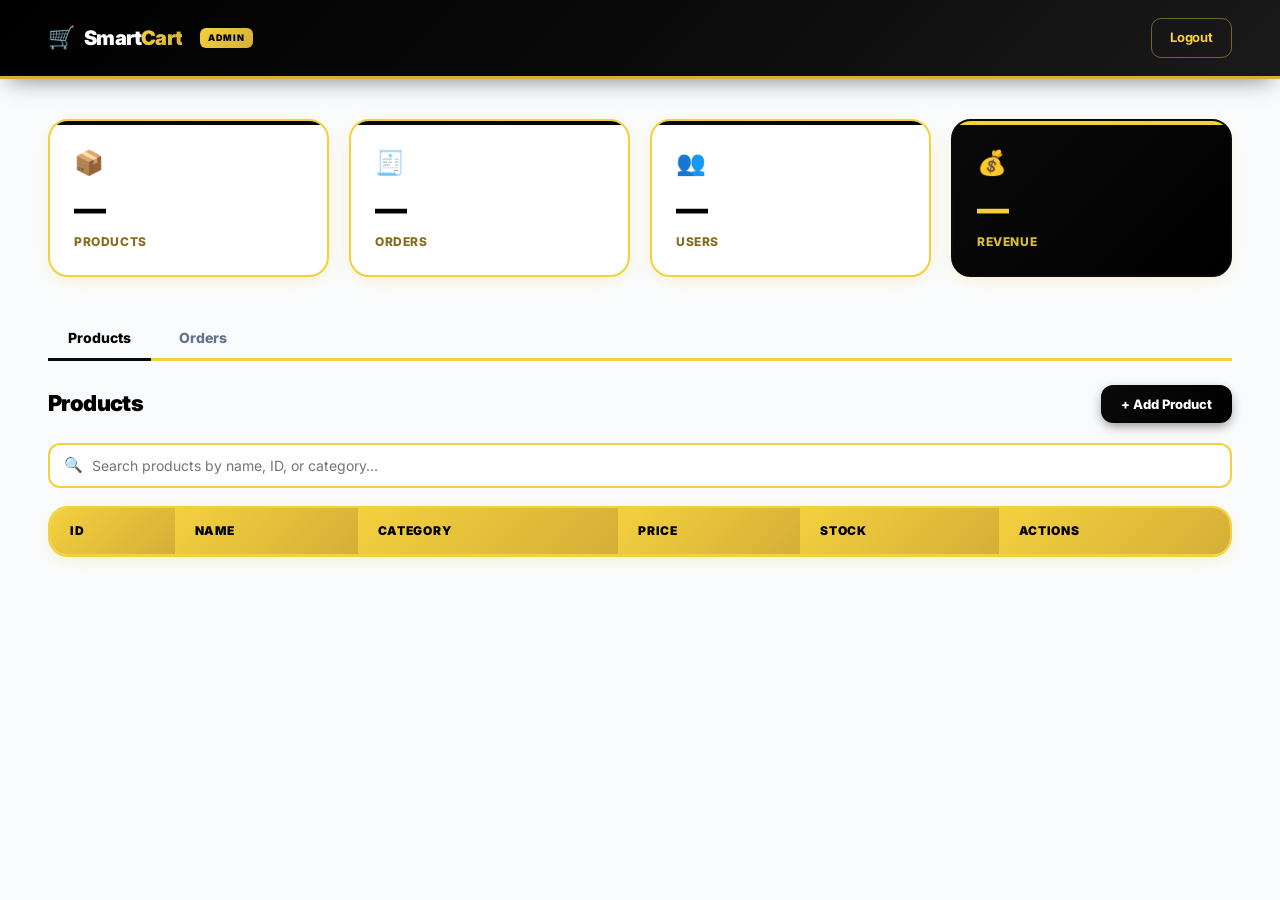
==== SmartCart/src/main/resources/static/admin.html @ a4dd8937 "Ready for Render deployment" ====
<!DOCTYPE html>
<html lang="en">
<head>
    <meta charset="UTF-8">
    <title>Admin Dashboard — SmartCart</title>
    <meta name="viewport" content="width=device-width, initial-scale=1">
    <link rel="stylesheet" href="css/style.css">
    <link href="https://fonts.googleapis.com/css2?family=Inter:wght@400;500;600;700;800;900&display=swap" rel="stylesheet">
</head>
<body data-page="admin">
<!-- ⭐ Block browser back button from leaving admin -->
<script>
    (function() {
      window.history.pushState(null, null, window.location.href);
      window.addEventListener('popstate', function () {
        window.history.pushState(null, null, window.location.href);
      });
    })();
</script>

<header class="admin-header">
    <div class="logo">
        <a href="admin.html">
            <span class="logo-icon">🛒</span>
            <span class="logo-text">Smart<span>Cart</span></span>
            <span class="admin-badge">ADMIN</span>
        </a>
    </div>
    <div class="nav">
        <span id="adminInfo"></span>
        <a href="#" class="btn-nav ghost" onclick="adminLogout()">Logout</a>
    </div>
</header>

<main class="admin-page">

    <div class="stats-grid" id="statsGrid">
        <div class="stat-card"><div class="stat-icon">📦</div><div class="stat-value" id="statProducts">—</div><div class="stat-label">Products</div></div>
        <div class="stat-card"><div class="stat-icon">🧾</div><div class="stat-value" id="statOrders">—</div><div class="stat-label">Orders</div></div>
        <div class="stat-card"><div class="stat-icon">👥</div><div class="stat-value" id="statUsers">—</div><div class="stat-label">Users</div></div>
        <div class="stat-card accent"><div class="stat-icon">💰</div><div class="stat-value" id="statRevenue">—</div><div class="stat-label">Revenue</div></div>
    </div>

    <div class="admin-tabs">
        <button class="tab-btn active" data-tab="products" onclick="switchTab('products')">Products</button>
        <button class="tab-btn" data-tab="orders" onclick="switchTab('orders')">Orders</button>
    </div>

    <section id="tab-products" class="admin-tab-content">
        <div class="tab-header">
            <h2>Products</h2>
            <button class="btn-primary" onclick="openProductModal()">+ Add Product</button>
        </div>

        <div class="admin-search-wrap">
            <span class="admin-search-icon">🔍</span>
            <input id="adminProductSearch" type="text"
                   placeholder="Search products by name, ID, or category…"
                   oninput="filterAdminProducts()">
        </div>

        <div class="admin-table-wrap">
            <table class="admin-table">
                <thead>
                <tr>
                    <th>ID</th>
                    <th>Name</th>
                    <th>Category</th>
                    <th>Price</th>
                    <th>Stock</th>
                    <th>Actions</th>
                </tr>
                </thead>
                <tbody id="adminProductBody"></tbody>
            </table>
            <div id="adminNoProducts" class="admin-no-results" style="display:none;">
                <div style="font-size:36px;margin-bottom:8px;">🔍</div>
                <div>No products match your search</div>
            </div>
        </div>
    </section>

    <section id="tab-orders" class="admin-tab-content" style="display:none;">
        <div class="tab-header">
            <h2>Orders</h2>
            <span class="sub" id="orderCount"></span>
        </div>

        <div class="admin-search-wrap">
            <span class="admin-search-icon">🔍</span>
            <input id="adminOrderSearch" type="text"
                   placeholder="Search orders by customer name, email, or order #…"
                   oninput="filterAdminOrders()">
        </div>

        <div id="adminOrdersList"></div>
        <div id="adminNoOrders" class="admin-no-results" style="display:none;">
            <div style="font-size:36px;margin-bottom:8px;">🔍</div>
            <div>No orders match your search</div>
        </div>
    </section>
</main>

<div id="productModal" class="modal-overlay">
    <div class="modal-box admin-modal">
        <h3 class="modal-title" id="productModalTitle">Add Product</h3>
        <form onsubmit="return saveProduct(event)" style="text-align:left;">
            <label>Product ID</label>
            <input id="pm-id" required placeholder="P116">

            <label>Name</label>
            <input id="pm-name" required placeholder="Bluetooth Speaker">

            <label>Category</label>
            <select id="pm-category" required>
                <option value="Electronics">Electronics</option>
                <option value="Accessories">Accessories</option>
                <option value="Furniture">Furniture</option>
                <option value="Home">Home</option>
                <option value="Stationery">Stationery</option>
            </select>

            <label>Price (₹)</label>
            <input id="pm-price" type="number" step="0.01" min="0" required placeholder="1499.00">

            <label>Stock</label>
            <input id="pm-stock" type="number" min="0" required placeholder="50">

            <input type="hidden" id="pm-mode" value="create">

            <div class="modal-actions" style="margin-top:24px;">
                <button type="button" class="modal-btn cancel" onclick="closeProductModal()">Cancel</button>
                <button type="submit" class="modal-btn confirm admin-confirm">Save</button>
            </div>
        </form>
    </div>
</div>

<div id="toast"></div>
<script src="js/app.js"></script>
</body>
</html>
---- SmartCart/src/main/resources/static/css/style.css ----
/* ============================================================
   SmartCart - Jet Black + Pure Gold Luxury Design
   ============================================================ */

* {
  box-sizing: border-box;
  font-family: 'Inter', -apple-system, BlinkMacSystemFont, 'Segoe UI', Roboto, sans-serif;
  -webkit-font-smoothing: antialiased;
}

:root {
  --emerald: #0a0a0a;
  --emerald-dark: #000000;
  --emerald-deep: #000000;
  --emerald-soft: #f5f5f5;
  --emerald-glow: rgba(10, 10, 10, 0.5);

  --champagne: #f4d03f;
  --champagne-deep: #d4af37;
  --champagne-gold: #c9a227;
  --champagne-dark: #8a6b1c;
  --champagne-soft: #fefbe8;
  --champagne-glow: rgba(244, 208, 63, 0.5);

  --rose: #f43f5e;
  --blue: #3b82f6;
  --violet: #8b5cf6;
  --amber: #f59e0b;
  --cyan: #06b6d4;

  --ink: #0a0a0a;
  --ink-2: #1e293b;
  --slate: #475569;
  --mute: #64748b;
  --soft: #94a3b8;
  --line: #eef1f4;
  --line-2: #f1f5f9;
  --bg: #fafbfc;

  --grad-primary: linear-gradient(135deg, #0a0a0a 0%, #f4d03f 100%);
  --grad-emerald: linear-gradient(135deg, #0a0a0a 0%, #000000 100%);
  --grad-champagne: linear-gradient(135deg, #f4d03f 0%, #d4af37 100%);
  --grad-emerald-champagne: linear-gradient(135deg, #0a0a0a 0%, #c9a227 100%);
  --grad-hero: linear-gradient(135deg, #fafbfc 0%, #fefbe8 50%, #fef9e7 100%);
  --grad-luxury: linear-gradient(135deg, #000000 0%, #0a0a0a 50%, #c9a227 100%);
  --grad-admin: linear-gradient(135deg, #000000 0%, #0a0a0a 50%, #1a1a1a 100%);
}

body {
  margin: 0;
  background: var(--bg);
  color: var(--ink);
  line-height: 1.5;
  letter-spacing: -0.01em;
}

a { color: inherit; text-decoration: none; }

html { scroll-behavior: smooth; }
::selection { background: var(--emerald); color: #fff; }
::-webkit-scrollbar { width: 10px; height: 10px; }
::-webkit-scrollbar-track { background: var(--champagne-soft); }
::-webkit-scrollbar-thumb {
  background: var(--grad-emerald);
  border-radius: 5px;
}
::-webkit-scrollbar-thumb:hover { background: var(--champagne-gold); }
:focus-visible { outline: 2px solid var(--emerald); outline-offset: 2px; }
button, .btn-nav, .cart-link { user-select: none; }

/* HEADER */
header {
  display: flex;
  justify-content: space-between;
  align-items: center;
  padding: 18px 48px;
  background: linear-gradient(135deg, #000000 0%, #1a1a1a 100%);
  border-bottom: 3px solid var(--champagne-deep);
  position: sticky;
  top: 0;
  z-index: 100;
  box-shadow: 0 8px 24px -8px rgba(0, 0, 0, 0.5);
}

.logo a {
  color: #fff;
  text-decoration: none;
  font-size: 20px;
  font-weight: 900;
  letter-spacing: -0.8px;
  display: flex;
  align-items: center;
  gap: 10px;
}
.logo-icon { font-size: 22px; }
.logo-text span {
  background: var(--grad-champagne);
  -webkit-background-clip: text;
  background-clip: text;
  -webkit-text-fill-color: transparent;
}

.nav {
  display: flex;
  gap: 12px;
  align-items: center;
  font-size: 14px;
}
#userInfo {
  color: var(--champagne);
  font-weight: 700;
  font-size: 13px;
  padding: 8px 14px;
  background: rgba(244, 208, 63, 0.15);
  border: 1px solid rgba(212, 175, 55, 0.4);
  border-radius: 10px;
  margin-right: 4px;
  text-decoration: none;
  transition: all 0.2s;
}
#userInfo:hover {
  background: rgba(244, 208, 63, 0.25);
  color: #fff;
  border-color: var(--champagne);
}
#userInfo:empty { display: none; }

.cart-link {
  display: flex;
  align-items: center;
  gap: 8px;
  padding: 9px 18px;
  background: transparent;
  color: var(--champagne);
  border-radius: 10px;
  font-weight: 700;
  font-size: 13px;
  text-decoration: none;
  transition: all 0.15s;
  border: 1px solid rgba(212, 175, 55, 0.5);
}
.cart-link:hover {
  background: var(--champagne);
  color: var(--emerald-deep);
  border-color: var(--champagne);
}
.cart-link:active { transform: scale(0.97); }

.badge {
  background: var(--rose);
  color: #fff;
  border-radius: 20px;
  padding: 1px 7px;
  font-size: 11px;
  font-weight: 800;
  min-width: 20px;
  text-align: center;
  display: inline-block;
}

@keyframes badgeBump {
  0%   { transform: scale(1); }
  40%  { transform: scale(1.4); }
  100% { transform: scale(1); }
}
.badge.bump { animation: badgeBump 0.4s cubic-bezier(0.4, 0, 0.2, 1); }

.btn-nav {
  padding: 9px 18px;
  border-radius: 10px;
  background: transparent;
  color: var(--champagne);
  font-weight: 700;
  font-size: 13px;
  text-decoration: none;
  transition: all 0.15s;
  border: 1px solid rgba(212, 175, 55, 0.5);
}
.btn-nav:hover {
  background: var(--champagne);
  color: var(--emerald-deep);
  border-color: var(--champagne);
}
.btn-nav.ghost {
  background: transparent;
  border-color: rgba(244, 208, 63, 0.4);
  color: var(--champagne);
}
.btn-nav.ghost:hover {
  background: var(--champagne);
  color: var(--emerald-deep);
  border-color: var(--champagne);
}

/* HERO */
.hero {
  padding: 80px 48px 48px;
  background: var(--grad-hero);
  position: relative;
  overflow: hidden;
  border-bottom: 1px solid var(--champagne);
}
.hero-compact { padding: 60px 48px 40px; }
.hero::before {
  content: '';
  position: absolute;
  top: -120px; right: -120px;
  width: 480px; height: 480px;
  background: radial-gradient(circle, rgba(10, 10, 10, 0.2), transparent 70%);
  border-radius: 50%;
  animation: floatSlow 12s ease-in-out infinite;
}
.hero::after {
  content: '';
  position: absolute;
  bottom: -160px; left: -80px;
  width: 400px; height: 400px;
  background: radial-gradient(circle, rgba(212, 175, 55, 0.35), transparent 70%);
  border-radius: 50%;
  animation: floatSlow 14s ease-in-out infinite reverse;
}
@keyframes floatSlow {
  0%, 100% { transform: translate(0, 0); }
  50%      { transform: translate(-30px, 30px); }
}
.hero-content {
  max-width: 1440px;
  margin: 0 auto;
  position: relative;
  z-index: 1;
}
.hero-tag {
  display: inline-block;
  padding: 8px 18px;
  background: linear-gradient(135deg, var(--champagne) 0%, var(--emerald-soft) 100%);
  border: 1px solid var(--champagne-deep);
  border-radius: 20px;
  font-size: 12px;
  font-weight: 800;
  color: var(--emerald-deep);
  margin-bottom: 20px;
  box-shadow: 0 4px 16px -4px var(--champagne-glow);
  letter-spacing: 0.3px;
}
.hero h1 {
  margin: 0 0 16px;
  font-size: 56px;
  font-weight: 900;
  letter-spacing: -2px;
  line-height: 1.05;
  color: var(--emerald-deep);
}
.hero-compact h1 { font-size: 44px; }
.gradient-text {
  background: var(--grad-emerald-champagne);
  -webkit-background-clip: text;
  background-clip: text;
  -webkit-text-fill-color: transparent;
}
.hero p {
  margin: 0 0 32px;
  font-size: 17px;
  color: var(--slate);
  max-width: 520px;
  line-height: 1.6;
}
.hero-stats { display: flex; gap: 40px; }
.stat { display: flex; flex-direction: column; }
.stat b {
  font-size: 28px;
  font-weight: 900;
  letter-spacing: -1px;
  background: var(--grad-emerald);
  -webkit-background-clip: text;
  background-clip: text;
  -webkit-text-fill-color: transparent;
}
.stat span {
  font-size: 12px;
  color: var(--champagne-dark);
  font-weight: 700;
  text-transform: uppercase;
  letter-spacing: 0.5px;
}

/* SEARCH */
.search-bar { max-width: 720px; margin: 0 auto 24px; }
.search-input-wrap { position: relative; display: flex; align-items: center; }
.search-icon {
  position: absolute; left: 18px; font-size: 16px;
  color: var(--champagne-deep); pointer-events: none;
  transition: color 0.15s;
}
.search-input-wrap input {
  width: 100%;
  padding: 16px 20px 16px 48px;
  border: 2px solid var(--champagne);
  border-radius: 16px;
  font-size: 15px;
  font-family: inherit;
  background: #fff;
  color: var(--ink);
  transition: all 0.2s;
  box-shadow: 0 4px 20px -8px var(--champagne-glow);
}
.search-input-wrap input:focus {
  outline: none;
  border-color: var(--emerald);
  box-shadow: 0 0 0 4px rgba(10, 10, 10, 0.15), 0 8px 24px -8px var(--emerald-glow);
}
.search-input-wrap input:focus + .search-icon,
.search-input-wrap:focus-within .search-icon { color: var(--emerald); }
.search-input-wrap input::placeholder { color: var(--soft); }

.category-chips {
  display: flex; flex-wrap: wrap; gap: 8px;
  justify-content: center; margin-bottom: 32px;
}
.chip {
  padding: 10px 20px;
  border-radius: 20px;
  border: 2px solid var(--champagne);
  background: #fff;
  color: var(--champagne-dark);
  font-weight: 800;
  font-size: 13px;
  cursor: pointer;
  transition: all 0.2s;
}
.chip:hover {
  border-color: var(--emerald);
  background: var(--emerald-soft);
  color: var(--emerald-deep);
  transform: translateY(-2px);
}
.chip.active {
  background: var(--grad-emerald);
  color: #fff;
  border-color: var(--emerald);
  box-shadow: 0 8px 20px -6px var(--emerald-glow);
}

.no-results { text-align: center; padding: 60px 20px; color: var(--mute); }
.no-results h3 { margin: 0 0 6px; font-size: 18px; font-weight: 800; color: var(--emerald-deep); }
.no-results p { font-size: 14px; margin: 0; }

/* PRODUCTS PAGE */
.products-page { padding: 48px; max-width: 1440px; margin: 0 auto; }
.page-head {
  margin-bottom: 32px;
  display: flex;
  justify-content: space-between;
  align-items: baseline;
  padding-bottom: 20px;
  border-bottom: 3px solid var(--champagne);
}
.page-head h2 {
  margin: 0; font-size: 26px; font-weight: 900;
  letter-spacing: -1px; color: var(--emerald-deep);
}
.page-head .sub { color: var(--champagne-dark); font-size: 13px; font-weight: 700; }

.grid {
  display: grid;
  grid-template-columns: repeat(auto-fill, minmax(240px, 1fr));
  gap: 20px;
}

/* PRODUCT CARD */
.card {
  background: #fff;
  border-radius: 20px;
  overflow: hidden;
  border: 2px solid var(--champagne);
  transition: all 0.3s cubic-bezier(0.4, 0, 0.2, 1);
  display: flex;
  flex-direction: column;
  position: relative;
}
.card::before {
  content: '';
  position: absolute;
  top: 0; left: 0; right: 0;
  height: 4px;
  background: var(--grad-emerald-champagne);
  z-index: 3;
}
.card:hover {
  transform: translateY(-6px);
  box-shadow: 0 24px 48px -16px var(--emerald-glow), 0 8px 16px -8px var(--champagne-glow);
  border-color: var(--emerald);
}

.card-img-wrap {
  position: relative;
  width: 100%;
  aspect-ratio: 1 / 1;
  overflow: hidden;
  background: linear-gradient(135deg, var(--champagne-soft) 0%, var(--emerald-soft) 100%);
  display: flex;
  align-items: center;
  justify-content: center;
}
.card-img {
  width: 100%;
  height: 100%;
  object-fit: contain;
  padding: 32px;
  transition: transform 0.5s cubic-bezier(0.4, 0, 0.2, 1);
}
.card:hover .card-img { transform: scale(1.08) rotate(-1deg); }

.cat-badge {
  position: absolute;
  top: 14px; left: 14px;
  padding: 5px 10px;
  border-radius: 20px;
  font-size: 9.5px;
  font-weight: 800;
  text-transform: uppercase;
  letter-spacing: 0.7px;
  color: #fff;
  z-index: 2;
  box-shadow: 0 4px 12px -2px rgba(0, 0, 0, 0.2);
}
.cat-electronics { background: linear-gradient(135deg, #3b82f6, #2563eb); }
.cat-accessories { background: linear-gradient(135deg, #8b5cf6, #7c3aed); }
.cat-furniture { background: var(--grad-emerald); }
.cat-home { background: linear-gradient(135deg, #f59e0b, #d97706); }
.cat-stationery { background: linear-gradient(135deg, #06b6d4, #0891b2); }

.qty-row {
  display: flex;
  align-items: center;
  margin-bottom: 8px;
}
.qty-badge {
  display: inline-block;
  padding: 4px 10px;
  border-radius: 20px;
  font-size: 10.5px;
  font-weight: 800;
  text-transform: uppercase;
  letter-spacing: 0.4px;
  color: #fff;
  white-space: nowrap;
}
.qty-badge.qty-ok {
  background: var(--grad-emerald);
  box-shadow: 0 4px 12px -2px var(--emerald-glow);
}
.qty-badge.qty-low { background: linear-gradient(135deg, #f59e0b, #d97706); }
.qty-badge.qty-out { background: linear-gradient(135deg, #ef4444, #dc2626); }

.card-body {
  padding: 18px 18px 20px;
  display: flex; flex-direction: column; flex: 1;
}
.card-title {
  margin: 0 0 10px;
  font-size: 15px;
  font-weight: 700;
  color: var(--ink);
  line-height: 1.35;
  display: -webkit-box;
  -webkit-line-clamp: 2;
  -webkit-box-orient: vertical;
  overflow: hidden;
  min-height: 40px;
}
.card-price {
  font-size: 22px;
  font-weight: 900;
  letter-spacing: -0.8px;
  margin: 6px 0 14px;
  background: var(--grad-emerald);
  -webkit-background-clip: text;
  background-clip: text;
  -webkit-text-fill-color: transparent;
}
.card-btn {
  width: 100%;
  padding: 12px 16px;
  border: none;
  border-radius: 12px;
  cursor: pointer;
  font-weight: 800;
  font-size: 13.5px;
  letter-spacing: 0.1px;
  transition: all 0.2s;
  margin-top: auto;
  background: var(--grad-emerald);
  color: #fff;
}
.card-btn.solid:hover:not(:disabled) {
  transform: translateY(-2px);
  box-shadow: 0 10px 24px -8px var(--emerald-glow);
  filter: brightness(1.05);
}
.card-btn:active:not(:disabled) { transform: scale(0.98); }
.card-btn:disabled {
  background: var(--line-2);
  color: var(--soft);
  cursor: not-allowed;
}

/* CART POPUP */
.cart-popup {
  position: fixed;
  top: 76px;
  right: 48px;
  background: #fff;
  border-radius: 14px;
  padding: 16px 20px;
  min-width: 260px;
  max-width: 320px;
  box-shadow: 0 20px 40px -8px var(--emerald-glow);
  border: 2px solid var(--emerald);
  z-index: 99;
  opacity: 0;
  transform: translateY(-12px);
  pointer-events: none;
  transition: opacity 0.22s ease, transform 0.22s ease;
}
.cart-popup.show {
  opacity: 1;
  transform: translateY(0);
  pointer-events: auto;
}
.cart-popup::before {
  content: '';
  position: absolute;
  top: -8px; right: 32px;
  width: 14px; height: 14px;
  background: #fff;
  transform: rotate(45deg);
  border-left: 2px solid var(--emerald);
  border-top: 2px solid var(--emerald);
}
.cart-popup-head { display: flex; align-items: center; gap: 10px; }
.cart-popup-check {
  width: 32px; height: 32px;
  border-radius: 50%;
  background: var(--grad-emerald);
  color: #fff;
  display: flex; align-items: center; justify-content: center;
  font-size: 16px; font-weight: 900;
  flex-shrink: 0;
  animation: popCheck 0.35s cubic-bezier(0.4, 0, 0.2, 1);
  box-shadow: 0 4px 12px -2px var(--emerald-glow);
}
@keyframes popCheck {
  0%   { transform: scale(0); }
  60%  { transform: scale(1.2); }
  100% { transform: scale(1); }
}
.cart-popup-title {
  font-size: 14px; font-weight: 800; color: var(--emerald-deep); line-height: 1.3;
}
.cart-popup-product {
  font-size: 12px; color: var(--mute); font-weight: 600; margin-top: 2px;
  display: -webkit-box;
  -webkit-line-clamp: 1;
  -webkit-box-orient: vertical;
  overflow: hidden;
}

/* CART PAGE */
.cart-page {
  display: grid;
  grid-template-columns: 1fr 380px;
  gap: 28px;
  padding: 40px 48px;
  max-width: 1440px;
  margin: 0 auto;
}
.cart-main {
  background: #fff;
  border-radius: 20px;
  padding: 28px;
  border: 2px solid var(--champagne);
  box-shadow: 0 4px 20px -8px var(--champagne-glow);
}
.cart-head {
  display: flex; justify-content: space-between; align-items: center;
  margin-bottom: 24px; padding-bottom: 18px;
  border-bottom: 2px solid var(--champagne);
}
.cart-head h1 {
  margin: 0; font-size: 26px; font-weight: 900;
  letter-spacing: -1px; color: var(--emerald-deep);
}
.continue-link {
  color: var(--emerald); text-decoration: none;
  font-size: 13px; font-weight: 800;
  transition: color 0.15s;
}
.continue-link:hover { color: var(--champagne-dark); text-decoration: underline; }

.cart-list { display: flex; flex-direction: column; }
.cart-row {
  display: grid;
  grid-template-columns: 100px 1fr 90px 130px 110px 40px;
  gap: 16px;
  align-items: center;
  padding: 20px 0;
  border-bottom: 1px solid var(--champagne);
  transition: background 0.15s;
}
.cart-row:last-child { border-bottom: none; }
.cart-row:hover { background: var(--champagne-soft); }
.cart-img {
  width: 100px; height: 80px;
  object-fit: contain;
  border-radius: 12px;
  background: linear-gradient(135deg, var(--champagne-soft), var(--emerald-soft));
  padding: 8px;
  border: 1px solid var(--champagne);
}
.cart-info .cart-title { font-weight: 700; font-size: 15px; color: var(--ink); }
.cart-info .cart-cat {
  color: var(--emerald-deep); font-size: 12px; margin-top: 4px;
  display: inline-block; background: var(--emerald-soft);
  padding: 2px 8px; border-radius: 6px; font-weight: 800;
}
.cart-price { color: var(--slate); font-size: 14px; font-weight: 600; }
.cart-qty { display: flex; gap: 6px; align-items: center; justify-content: center; }
.cart-qty button {
  width: 30px; height: 30px;
  border: 2px solid var(--champagne);
  background: #fff;
  border-radius: 8px;
  cursor: pointer;
  font-size: 16px;
  font-weight: 800;
  color: var(--emerald-deep);
  display: flex; align-items: center; justify-content: center;
  transition: all 0.15s;
}
.cart-qty button:hover {
  background: var(--grad-emerald);
  color: #fff;
  border-color: var(--emerald);
  transform: scale(1.08);
  box-shadow: 0 6px 14px -4px var(--emerald-glow);
}
.cart-qty span {
  min-width: 28px; text-align: center;
  font-weight: 800; font-size: 15px; color: var(--ink);
}
.cart-line-total {
  font-weight: 900; color: var(--emerald-deep);
  text-align: right; font-size: 15px; letter-spacing: -0.3px;
}
.cart-del {
  background: none; border: none;
  color: var(--soft); font-size: 20px; cursor: pointer;
  font-weight: 700; padding: 4px; line-height: 1;
  transition: all 0.15s;
}
.cart-del:hover { color: var(--rose); transform: scale(1.2) rotate(90deg); }
.cart-footer {
  padding-top: 22px; text-align: right;
  font-size: 15px; color: var(--slate);
}
.cart-footer b {
  color: var(--emerald-deep); font-size: 22px; font-weight: 900;
  letter-spacing: -0.6px; margin-left: 6px;
}

/* EMPTY CART */
.empty-cart {
  display: flex; flex-direction: column;
  align-items: center; justify-content: center;
  padding: 80px 20px; text-align: center;
}
.empty-cart .empty-icon { font-size: 72px; margin-bottom: 20px; opacity: 0.6; }
.empty-cart h3 {
  margin: 0 0 8px; font-size: 22px; font-weight: 900;
  color: var(--emerald-deep); letter-spacing: -0.6px;
}
.empty-cart p { margin: 0 0 26px; color: var(--mute); font-size: 14px; }
.empty-cart .empty-btn {
  display: inline-block;
  padding: 13px 30px;
  background: var(--grad-emerald);
  color: #fff;
  text-decoration: none;
  border-radius: 12px;
  font-weight: 800;
  font-size: 14px;
  transition: all 0.2s;
}
.empty-cart .empty-btn:hover {
  transform: translateY(-2px);
  box-shadow: 0 12px 28px -8px var(--emerald-glow);
}

/* SIDEBAR */
.side-box {
  background: #fff;
  border-radius: 20px;
  padding: 26px;
  position: sticky;
  top: 96px;
  border: 2px solid var(--champagne);
  box-shadow: 0 4px 20px -8px var(--champagne-glow);
}
.side-box h3 {
  margin: 0 0 20px;
  font-size: 15px;
  font-weight: 800;
  color: var(--emerald-deep);
  letter-spacing: -0.3px;
  text-transform: uppercase;
  display: flex;
  align-items: center;
  gap: 8px;
}
.side-box h3::before {
  content: '';
  width: 4px; height: 18px;
  background: var(--grad-emerald);
  border-radius: 2px;
}
.side-row {
  display: flex; justify-content: space-between; align-items: center;
  margin: 10px 0; font-size: 14px; color: var(--slate);
}
.side-row span:last-child { font-weight: 700; color: var(--ink); }
.side-row.total {
  font-weight: 900; font-size: 17px; color: var(--emerald-deep);
  border-top: 2px solid var(--champagne);
  margin-top: 16px; padding-top: 16px;
  letter-spacing: -0.5px;
}
.side-row.total span:last-child {
  font-size: 22px;
  background: var(--grad-emerald);
  -webkit-background-clip: text;
  background-clip: text;
  -webkit-text-fill-color: transparent;
}

.coupon-box { display: flex; gap: 8px; margin: 20px 0; }
.coupon-box input {
  flex: 1;
  padding: 12px 14px;
  border: 2px solid var(--champagne);
  border-radius: 12px;
  font-size: 13px;
  font-weight: 700;
  font-family: inherit;
  letter-spacing: 0.5px;
  text-transform: uppercase;
  transition: all 0.15s;
  background: var(--champagne-soft);
  color: var(--ink);
}
.coupon-box input:focus {
  outline: none;
  border-color: var(--emerald);
  background: #fff;
  box-shadow: 0 0 0 4px rgba(10, 10, 10, 0.15);
}
.coupon-box input::placeholder {
  color: var(--soft); text-transform: none;
  font-weight: 500; letter-spacing: 0;
}
.coupon-box button {
  padding: 12px 18px;
  cursor: pointer;
  background: var(--grad-emerald);
  color: #fff;
  border: none;
  border-radius: 12px;
  font-weight: 800;
  font-size: 13px;
  transition: all 0.2s;
}
.coupon-box button:hover {
  transform: translateY(-1px);
  box-shadow: 0 8px 20px -6px var(--emerald-glow);
}

.checkout-btn {
  width: 100%;
  padding: 16px;
  margin-top: 4px;
  border: none;
  background: var(--grad-emerald);
  color: #fff;
  font-size: 15px;
  border-radius: 14px;
  cursor: pointer;
  font-weight: 800;
  letter-spacing: 0.3px;
  transition: all 0.2s;
  display: flex; align-items: center; justify-content: center; gap: 8px;
  box-shadow: 0 6px 16px -4px var(--emerald-glow);
}
.checkout-btn:hover {
  box-shadow: 0 14px 28px -8px var(--emerald-glow);
  transform: translateY(-2px);
  filter: brightness(1.08);
}
.checkout-btn svg { transition: transform 0.2s; }
.checkout-btn:hover svg { transform: translateX(4px); }

.customer-display {
  margin-top: 18px;
  padding-top: 16px;
  border-top: 1px solid var(--champagne);
  font-size: 12px;
  color: var(--mute);
  text-align: center;
}
.customer-display b {
  color: var(--emerald-deep);
  background: var(--emerald-soft);
  padding: 3px 10px;
  border-radius: 6px;
  font-weight: 800;
}

.guest-hint {
  padding: 12px 14px;
  background: var(--grad-champagne);
  border: 1px solid var(--champagne-deep);
  border-radius: 10px;
  font-size: 13px;
  font-weight: 700;
  color: var(--champagne-dark);
  margin-bottom: 12px;
  text-align: center;
  display: flex; align-items: center; justify-content: center; gap: 6px;
  box-shadow: 0 4px 12px -4px var(--champagne-glow);
}

/* CHECKOUT PAGE */
.checkout-page { max-width: 1400px; margin: 0 auto; padding: 40px 48px; }
.checkout-page h1 {
  margin: 0 0 32px;
  font-size: 30px;
  font-weight: 900;
  letter-spacing: -1.2px;
  color: var(--emerald-deep);
}
.checkout-grid {
  display: grid;
  grid-template-columns: 1fr 400px;
  gap: 28px;
}
.checkout-form-wrap {
  background: #fff;
  border-radius: 20px;
  padding: 28px;
  border: 2px solid var(--champagne);
  box-shadow: 0 4px 20px -8px var(--champagne-glow);
}
.checkout-form h2 {
  margin: 0 0 20px;
  font-size: 20px;
  font-weight: 900;
  letter-spacing: -0.6px;
  color: var(--emerald-deep);
  padding-bottom: 14px;
  border-bottom: 2px solid var(--champagne);
}
.checkout-form label {
  display: block;
  font-size: 13px;
  color: var(--champagne-dark);
  font-weight: 800;
  margin: 16px 0 6px;
  text-transform: uppercase;
  letter-spacing: 0.4px;
}
.checkout-form label:first-of-type { margin-top: 0; }
.checkout-form input {
  width: 100%;
  padding: 13px 15px;
  border: 2px solid var(--champagne);
  border-radius: 12px;
  font-size: 14px;
  font-family: inherit;
  background: #fff;
  color: var(--ink);
  transition: all 0.15s;
  box-sizing: border-box;
}
.checkout-form input:focus {
  outline: none;
  border-color: var(--emerald);
  box-shadow: 0 0 0 4px rgba(10, 10, 10, 0.15);
}
.checkout-form input::placeholder { color: var(--soft); }

.payment-note {
  margin-top: 24px;
  padding: 14px 16px;
  background: linear-gradient(135deg, var(--emerald-soft) 0%, var(--champagne-soft) 100%);
  border: 2px solid var(--emerald);
  border-radius: 12px;
  font-size: 13px;
  font-weight: 700;
  color: var(--emerald-deep);
  display: flex; align-items: center; gap: 8px;
}
.payment-note span { font-size: 18px; }

.checkout-summary .side-box { position: sticky; top: 96px; }

.checkout-items {
  display: flex; flex-direction: column; gap: 12px;
  padding-bottom: 18px; margin-bottom: 18px;
  border-bottom: 1px solid var(--champagne);
  max-height: 280px; overflow-y: auto;
}
.checkout-items::-webkit-scrollbar { width: 6px; }
.checkout-items::-webkit-scrollbar-thumb { background: var(--champagne-deep); border-radius: 3px; }

.co-item {
  display: grid;
  grid-template-columns: 48px 1fr auto;
  gap: 12px;
  align-items: center;
}
.co-item img {
  width: 48px; height: 48px;
  object-fit: contain;
  background: linear-gradient(135deg, var(--champagne-soft), var(--emerald-soft));
  border-radius: 10px;
  padding: 4px;
  border: 1px solid var(--champagne);
}
.co-item-title { font-size: 13px; font-weight: 700; color: var(--ink); line-height: 1.3; }
.co-item-meta { font-size: 11px; color: var(--mute); margin-top: 3px; }
.co-item-price { font-size: 13px; font-weight: 800; color: var(--emerald-deep); white-space: nowrap; }

/* PROFILE */
.profile-page { max-width: 1200px; margin: 0 auto; padding: 40px 48px; }
.profile-head {
  display: flex; align-items: center; gap: 24px;
  background: linear-gradient(135deg, var(--champagne-soft) 0%, var(--emerald-soft) 100%);
  border-radius: 24px;
  padding: 32px;
  margin-bottom: 32px;
  border: 2px solid var(--champagne);
  position: relative;
  overflow: hidden;
}
.profile-head::before {
  content: '';
  position: absolute; top: -60px; right: -60px;
  width: 240px; height: 240px;
  background: radial-gradient(circle, rgba(10, 10, 10, 0.2), transparent 70%);
  border-radius: 50%;
}
.profile-avatar {
  width: 88px; height: 88px;
  border-radius: 50%;
  background: var(--grad-emerald-champagne);
  color: #fff;
  display: flex; align-items: center; justify-content: center;
  font-size: 32px; font-weight: 900;
  letter-spacing: -1px;
  flex-shrink: 0;
  position: relative; z-index: 1;
  box-shadow: 0 12px 28px -8px var(--emerald-glow);
  border: 3px solid var(--champagne);
}
.profile-info { position: relative; z-index: 1; flex: 1; }
.profile-info h1 {
  margin: 0 0 4px;
  font-size: 28px; font-weight: 900;
  letter-spacing: -1.2px; color: var(--emerald-deep);
}
.profile-info .email { color: var(--slate); font-size: 14px; margin-bottom: 12px; }
.profile-tier-badge {
  display: inline-flex; align-items: center; gap: 6px;
  padding: 6px 14px;
  border-radius: 20px;
  font-size: 12px; font-weight: 800;
  letter-spacing: 0.5px;
  text-transform: uppercase;
}
.tier-regular { background: var(--line-2); color: var(--slate); }
.tier-premium { background: var(--emerald-soft); color: var(--emerald-deep); }
.tier-vip {
  background: var(--grad-champagne);
  color: var(--emerald-deep);
  box-shadow: 0 6px 14px -4px var(--champagne-glow);
}

.section-title {
  margin: 0 0 20px;
  font-size: 20px; font-weight: 900;
  letter-spacing: -0.6px;
  color: var(--emerald-deep);
}
.member-grid {
  display: grid;
  grid-template-columns: repeat(auto-fit, minmax(280px, 1fr));
  gap: 20px;
  margin-bottom: 40px;
}
.member-card {
  background: #fff;
  border: 2px solid var(--champagne);
  border-radius: 20px;
  padding: 26px;
  position: relative;
  transition: all 0.25s;
}
.member-card:hover {
  transform: translateY(-4px);
  box-shadow: 0 20px 40px -16px var(--emerald-glow);
  border-color: var(--emerald);
}
.member-card.current {
  border-color: var(--emerald);
  background: linear-gradient(180deg, var(--emerald-soft) 0%, #fff 100%);
}
.member-card.current::after {
  content: 'CURRENT';
  position: absolute; top: 18px; right: 18px;
  background: var(--grad-emerald); color: #fff;
  font-size: 10px; font-weight: 800;
  padding: 4px 10px; border-radius: 20px;
  letter-spacing: 0.7px;
}
.member-card.vip-card {
  background: linear-gradient(135deg, #000000 0%, #1a1a1a 100%);
  color: #fff;
  border-color: var(--champagne-deep);
}
.member-card.vip-card::before {
  content: '';
  position: absolute; inset: 0;
  border-radius: 20px;
  background: radial-gradient(circle at top right, var(--champagne-glow), transparent 60%);
  pointer-events: none;
}
.member-name {
  font-size: 13px; font-weight: 900;
  letter-spacing: 1px; text-transform: uppercase;
  color: var(--emerald); margin-bottom: 6px;
}
.member-card.vip-card .member-name { color: var(--champagne); }
.member-rate {
  font-size: 40px; font-weight: 900;
  letter-spacing: -2px; color: var(--emerald-deep);
  line-height: 1; margin-bottom: 8px;
}
.member-card.vip-card .member-rate { color: var(--champagne); }
.member-desc {
  font-size: 13px; color: var(--mute);
  margin-bottom: 20px; line-height: 1.5;
}
.member-card.vip-card .member-desc { color: rgba(255, 255, 255, 0.8); }
.member-features {
  list-style: none; padding: 0;
  margin: 0 0 22px;
  display: flex; flex-direction: column; gap: 8px;
}
.member-features li {
  font-size: 13px; color: var(--slate);
  display: flex; align-items: center; gap: 8px;
}
.member-card.vip-card .member-features li { color: rgba(255, 255, 255, 0.95); }
.member-features li::before {
  content: '\2713';
  color: var(--emerald);
  font-weight: 900; font-size: 14px;
}
.member-card.vip-card .member-features li::before { color: var(--champagne); }
.member-btn {
  width: 100%; padding: 13px;
  border: none; border-radius: 12px;
  background: var(--grad-emerald); color: #fff;
  font-weight: 800; font-size: 14px;
  cursor: pointer;
  transition: all 0.2s;
}
.member-btn:hover:not(:disabled) {
  transform: translateY(-1px);
  box-shadow: 0 10px 24px -8px var(--emerald-glow);
  filter: brightness(1.05);
}
.member-btn:disabled { background: var(--line-2); color: var(--soft); cursor: not-allowed; }
.member-card.vip-card .member-btn { background: var(--grad-champagne); color: var(--emerald-deep); }

/* ACCOUNT PAGE */
.account-layout {
  display: grid;
  grid-template-columns: 260px 1fr;
  gap: 20px;
  max-width: 1500px;
  margin: 0 auto;
  padding: 24px 32px 60px;
  align-items: start;
}

.account-sidebar {
  background: #fff;
  border-radius: 12px;
  padding: 20px 12px;
  box-shadow: 0 2px 8px -4px var(--champagne-glow);
  position: sticky;
  top: 100px;
  border: 2px solid var(--champagne);
}
.account-user {
  display: flex; align-items: center; gap: 12px;
  padding: 0 12px 16px;
  border-bottom: 1px solid var(--champagne);
  margin-bottom: 12px;
}
.account-avatar {
  width: 48px; height: 48px;
  border-radius: 50%;
  background: var(--grad-emerald-champagne);
  color: #fff;
  display: flex; align-items: center; justify-content: center;
  font-size: 18px; font-weight: 900;
  letter-spacing: -0.5px;
  flex-shrink: 0;
  box-shadow: 0 6px 16px -4px var(--emerald-glow);
  border: 2px solid var(--champagne);
}
.account-hello { font-size: 12px; color: var(--champagne-dark); line-height: 1; margin-bottom: 3px; font-weight: 700; }
.account-name {
  font-size: 15px; font-weight: 800;
  color: var(--emerald-deep); letter-spacing: -0.3px;
}
.account-nav { display: flex; flex-direction: column; }
.nav-item {
  display: flex; align-items: center; gap: 12px;
  padding: 12px 14px;
  border-radius: 8px;
  font-size: 14px; font-weight: 600;
  color: var(--slate);
  cursor: pointer;
  transition: all 0.15s;
  user-select: none;
}
.nav-item:hover { background: var(--champagne-soft); color: var(--emerald-deep); }
.nav-item.active {
  background: var(--grad-emerald);
  color: #fff;
  font-weight: 800;
  box-shadow: 0 6px 14px -4px var(--emerald-glow);
}
.nav-icon { font-size: 16px; width: 20px; text-align: center; }
.nav-item.logout-item {
  margin-top: 8px;
  color: var(--rose);
  border-top: 1px solid var(--champagne);
  padding-top: 16px;
}
.nav-item.logout-item:hover { background: #fef2f2; color: var(--rose); }

.account-main { min-width: 0; }

.profile-head-compact {
  display: flex; align-items: center; gap: 20px;
  background: linear-gradient(135deg, var(--champagne-soft) 0%, var(--emerald-soft) 100%);
  border-radius: 16px;
  padding: 20px 24px;
  margin-bottom: 20px;
  border: 2px solid var(--champagne);
  position: relative;
  overflow: hidden;
}
.profile-head-compact::before {
  content: '';
  position: absolute; top: -40px; right: -40px;
  width: 160px; height: 160px;
  background: radial-gradient(circle, rgba(10, 10, 10, 0.2), transparent 70%);
  border-radius: 50%;
}
.profile-head-compact .profile-avatar {
  width: 64px; height: 64px;
  font-size: 22px;
  z-index: 1;
  background: var(--grad-emerald-champagne);
  box-shadow: 0 10px 24px -8px var(--emerald-glow);
  border: 2px solid var(--champagne);
}
.profile-head-compact .profile-info { position: relative; z-index: 1; }
.profile-head-compact .profile-info h1 {
  margin: 0 0 4px;
  font-size: 22px; font-weight: 900;
  letter-spacing: -0.8px; color: var(--emerald-deep);
}
.profile-head-compact .email {
  font-size: 13px; color: var(--slate); margin-bottom: 8px;
}

.account-panel { display: none; animation: fadeIn 0.2s ease; }
.account-panel.active { display: block; }

.panel-title {
  margin: 0 0 20px;
  font-size: 20px; font-weight: 900;
  letter-spacing: -0.6px;
  color: var(--emerald-deep);
}

.account-info {
  background: #fff;
  border-radius: 16px;
  padding: 20px 26px;
  border: 2px solid var(--champagne);
  margin-bottom: 20px;
}
.info-row {
  display: flex; justify-content: space-between; align-items: center;
  padding: 14px 0;
  border-bottom: 1px solid var(--champagne-soft);
  font-size: 14px;
}
.info-row:last-child { border-bottom: none; }
.info-row .label { color: var(--champagne-dark); font-weight: 700; }
.info-row .value { color: var(--emerald-deep); font-weight: 800; }

.coupons-list {
  display: grid;
  grid-template-columns: repeat(auto-fill, minmax(300px, 1fr));
  gap: 14px;
}
.coupon-card {
  background: #fff;
  border-radius: 12px;
  padding: 16px 20px;
  border: 2px dashed var(--champagne-deep);
  display: flex; align-items: center; gap: 16px;
  transition: all 0.2s;
}
.coupon-card:hover {
  border-color: var(--emerald);
  transform: translateY(-2px);
  box-shadow: 0 12px 24px -8px var(--emerald-glow);
}
.coupon-card.vip-coupon {
  background: var(--grad-champagne);
  border-color: var(--emerald);
}
.coupon-code {
  font-family: 'SF Mono', Monaco, Consolas, monospace;
  background: var(--grad-emerald); color: #fff;
  padding: 8px 12px;
  border-radius: 8px;
  font-size: 13px; font-weight: 800;
  letter-spacing: 0.5px;
  white-space: nowrap;
}
.vip-coupon .coupon-code { background: linear-gradient(135deg, #000000, #1a1a1a); }
.coupon-desc { font-size: 13px; color: var(--ink); line-height: 1.4; }
.coupon-sub { font-size: 11px; color: var(--champagne-dark); margin-top: 2px; font-weight: 700; }

/* MODAL */
.modal-overlay {
  position: fixed;
  inset: 0;
  background: rgba(0, 0, 0, 0.6);
  backdrop-filter: blur(6px);
  -webkit-backdrop-filter: blur(6px);
  display: none;
  align-items: center; justify-content: center;
  z-index: 1000;
  padding: 20px;
  animation: fadeIn 0.15s ease;
}
.modal-overlay.show { display: flex; }
@keyframes fadeIn { from { opacity: 0; } to { opacity: 1; } }

.modal-box {
  background: #fff;
  border-radius: 20px;
  padding: 32px;
  max-width: 400px;
  width: 100%;
  box-shadow: 0 32px 64px -16px var(--emerald-glow);
  text-align: center;
  animation: popIn 0.25s cubic-bezier(0.4, 0, 0.2, 1);
  border: 2px solid var(--champagne);
}
@keyframes popIn {
  from { transform: scale(0.95); opacity: 0; }
  to   { transform: scale(1);    opacity: 1; }
}

.modal-icon {
  width: 64px; height: 64px;
  border-radius: 50%;
  background: linear-gradient(135deg, #fef2f2, #fee2e2);
  color: var(--rose);
  display: flex; align-items: center; justify-content: center;
  font-size: 28px;
  margin: 0 auto 20px;
}
.modal-title {
  margin: 0 0 8px;
  font-size: 22px; font-weight: 900;
  letter-spacing: -0.6px;
  color: var(--emerald-deep);
}
.modal-message {
  margin: 0 0 28px;
  font-size: 14px;
  color: var(--mute);
  line-height: 1.55;
}
.modal-actions { display: flex; gap: 10px; }
.modal-btn {
  flex: 1;
  padding: 13px;
  border: none;
  border-radius: 12px;
  font-weight: 800;
  font-size: 14px;
  cursor: pointer;
  transition: all 0.2s;
}
.modal-btn.cancel { background: var(--champagne-soft); color: var(--champagne-dark); border: 1px solid var(--champagne); }
.modal-btn.cancel:hover { background: var(--champagne); }
.modal-btn.confirm {
  background: linear-gradient(135deg, #ef4444, #dc2626);
  color: #fff;
}
.modal-btn.confirm:hover {
  box-shadow: 0 10px 24px -8px rgba(220, 38, 38, 0.5);
  transform: translateY(-1px);
}
.modal-btn.confirm:disabled { opacity: 0.4; cursor: not-allowed; transform: none; box-shadow: none; }

/* ADMIN PANEL */
.admin-header {
  background: var(--grad-admin);
  border-bottom: 3px solid var(--champagne-deep);
  box-shadow: 0 8px 24px -8px rgba(0, 0, 0, 0.5);
}
.admin-header .logo a { color: #fff; }
.admin-header .logo-text span {
  background: var(--grad-champagne);
  -webkit-background-clip: text;
  background-clip: text;
  -webkit-text-fill-color: transparent;
}
.admin-header .btn-nav {
  border-color: rgba(212, 175, 55, 0.5);
  color: var(--champagne);
}
.admin-header .btn-nav:hover {
  background: var(--champagne);
  color: var(--emerald-deep);
  border-color: var(--champagne);
}

.admin-badge {
  background: var(--grad-champagne); color: var(--emerald-deep);
  font-size: 9px; font-weight: 900;
  padding: 3px 8px;
  border-radius: 6px;
  letter-spacing: 0.7px;
  margin-left: 8px;
  vertical-align: middle;
}

.admin-page { max-width: 1400px; margin: 0 auto; padding: 40px 48px; }

.stats-grid {
  display: grid;
  grid-template-columns: repeat(auto-fit, minmax(200px, 1fr));
  gap: 20px;
  margin-bottom: 40px;
}
.stat-card {
  background: #fff;
  border-radius: 20px;
  padding: 24px;
  border: 2px solid var(--champagne);
  box-shadow: 0 4px 20px -8px var(--champagne-glow);
  transition: all 0.25s;
  position: relative;
  overflow: hidden;
}
.stat-card::before {
  content: '';
  position: absolute;
  top: 0; left: 0; right: 0;
  height: 4px;
  background: var(--grad-emerald);
}
.stat-card:hover {
  transform: translateY(-4px);
  box-shadow: 0 16px 32px -12px var(--emerald-glow);
  border-color: var(--emerald);
}
.stat-card.accent {
  background: var(--grad-emerald);
  color: #fff;
  border-color: var(--emerald);
}
.stat-card.accent::before { background: var(--champagne); }
.stat-icon { font-size: 24px; margin-bottom: 12px; }
.stat-value {
  font-size: 32px; font-weight: 900;
  letter-spacing: -1.5px;
  color: var(--emerald-deep);
  line-height: 1;
}
.stat-card.accent .stat-value { color: var(--champagne); }
.stat-label {
  font-size: 12px; color: var(--champagne-dark);
  font-weight: 800;
  text-transform: uppercase;
  letter-spacing: 0.6px;
  margin-top: 8px;
}
.stat-card.accent .stat-label { color: rgba(244, 208, 63, 0.9); }

.admin-tabs {
  display: flex;
  gap: 8px;
  margin-bottom: 24px;
  border-bottom: 3px solid var(--champagne);
}
.tab-btn {
  background: none;
  border: none;
  padding: 12px 20px;
  font-weight: 800;
  font-size: 14px;
  color: var(--mute);
  cursor: pointer;
  border-bottom: 3px solid transparent;
  margin-bottom: -3px;
  transition: all 0.15s;
}
.tab-btn:hover { color: var(--emerald); }
.tab-btn.active {
  color: var(--emerald-deep);
  border-bottom-color: var(--emerald);
}

.admin-tab-content { animation: fadeIn 0.2s ease; }

.tab-header {
  display: flex; justify-content: space-between; align-items: center;
  margin-bottom: 20px;
}
.tab-header h2 {
  margin: 0; font-size: 22px;
  font-weight: 900; letter-spacing: -0.6px;
  color: var(--emerald-deep);
}
.tab-header .sub { color: var(--champagne-dark); font-size: 13px; font-weight: 700; }

.btn-primary {
  padding: 11px 20px;
  background: var(--grad-emerald); color: #fff;
  border: none; border-radius: 12px;
  font-weight: 800; font-size: 13px;
  cursor: pointer;
  transition: all 0.2s;
  box-shadow: 0 4px 12px -2px var(--emerald-glow);
}
.btn-primary:hover {
  transform: translateY(-1px);
  box-shadow: 0 10px 24px -8px var(--emerald-glow);
  filter: brightness(1.08);
}

.admin-search-wrap {
  position: relative;
  display: flex; align-items: center;
  margin-bottom: 18px;
}
.admin-search-icon {
  position: absolute; left: 16px;
  font-size: 15px; color: var(--champagne-deep);
  pointer-events: none;
}
.admin-search-wrap input {
  width: 100%;
  padding: 12px 16px 12px 42px;
  border: 2px solid var(--champagne);
  border-radius: 12px;
  font-size: 14px;
  font-family: inherit;
  background: #fff; color: var(--ink);
  transition: all 0.15s;
}
.admin-search-wrap input:focus {
  outline: none;
  border-color: var(--emerald);
  box-shadow: 0 0 0 4px rgba(10, 10, 10, 0.15);
}

.admin-no-results {
  padding: 40px 20px;
  text-align: center;
  color: var(--soft);
  font-size: 14px;
  font-weight: 700;
}

.admin-table-wrap {
  background: #fff;
  border-radius: 20px;
  border: 2px solid var(--champagne);
  overflow: hidden;
  box-shadow: 0 4px 20px -8px var(--champagne-glow);
}
.admin-table { width: 100%; border-collapse: collapse; font-size: 14px; }
.admin-table th, .admin-table td {
  padding: 14px 20px;
  text-align: left;
  border-bottom: 1px solid var(--champagne);
}
.admin-table th {
  background: var(--grad-champagne);
  font-weight: 900;
  font-size: 12px;
  text-transform: uppercase;
  letter-spacing: 0.7px;
  color: var(--emerald-deep);
}
.admin-table tr:last-child td { border-bottom: none; }
.admin-table tr:hover td { background: var(--champagne-soft); }
.admin-table code {
  font-family: 'SF Mono', Monaco, Consolas, monospace;
  background: var(--emerald-soft);
  padding: 2px 8px;
  border-radius: 6px;
  font-size: 12px;
  font-weight: 800;
  color: var(--emerald-deep);
}

.cat-pill {
  display: inline-block;
  padding: 3px 10px;
  border-radius: 12px;
  font-size: 11px;
  font-weight: 800;
  color: #fff;
}
.cat-pill.cat-electronics { background: linear-gradient(135deg, #3b82f6, #2563eb); }
.cat-pill.cat-accessories { background: linear-gradient(135deg, #8b5cf6, #7c3aed); }
.cat-pill.cat-furniture   { background: var(--grad-emerald); }
.cat-pill.cat-home        { background: linear-gradient(135deg, #f59e0b, #d97706); }
.cat-pill.cat-stationery  { background: linear-gradient(135deg, #06b6d4, #0891b2); }

.tbl-btn {
  padding: 6px 12px;
  border: 2px solid var(--champagne);
  background: #fff;
  border-radius: 8px;
  font-weight: 800;
  font-size: 12px;
  cursor: pointer;
  margin-right: 6px;
  transition: all 0.15s;
}
.tbl-btn.edit { color: var(--emerald); }
.tbl-btn.edit:hover {
  background: var(--emerald-soft);
  border-color: var(--emerald);
  transform: translateY(-1px);
}
.tbl-btn.del { color: var(--rose); }
.tbl-btn.del:hover {
  background: #fef2f2;
  border-color: var(--rose);
  transform: translateY(-1px);
}

.order-card {
  background: #fff;
  border-radius: 16px;
  border: 2px solid var(--champagne);
  padding: 20px 24px;
  margin-bottom: 16px;
  transition: all 0.2s;
}
.order-card:hover {
  transform: translateY(-2px);
  box-shadow: 0 16px 32px -12px var(--emerald-glow);
  border-color: var(--emerald);
}
.order-head {
  display: flex; justify-content: space-between; align-items: flex-start;
  padding-bottom: 16px;
  border-bottom: 1px solid var(--champagne);
  margin-bottom: 16px;
}
.order-customer { display: flex; align-items: center; gap: 12px; }
.order-avatar {
  width: 42px; height: 42px;
  border-radius: 50%;
  background: var(--grad-emerald-champagne);
  color: #fff;
  display: flex; align-items: center; justify-content: center;
  font-size: 14px; font-weight: 900;
  letter-spacing: -0.5px;
  flex-shrink: 0;
  border: 2px solid var(--champagne);
}
.order-id {
  font-size: 16px; font-weight: 900;
  color: var(--emerald-deep);
  letter-spacing: -0.4px;
}
.order-meta { font-size: 12px; color: var(--mute); margin-top: 4px; }
.order-submeta { font-size: 12px; color: var(--champagne-dark); margin-top: 10px; font-weight: 700; }
.order-total {
  font-size: 20px; font-weight: 900;
  color: var(--emerald-deep);
  letter-spacing: -0.6px;
}
.order-items { display: flex; flex-direction: column; gap: 8px; margin-bottom: 16px; }
.order-item-row {
  display: grid;
  grid-template-columns: 220px 1fr 100px 100px;
  gap: 12px;
  font-size: 13px;
  color: var(--slate);
  padding: 6px 0;
  border-bottom: 1px solid var(--champagne);
}
.order-item-product {
  display: flex; align-items: center; gap: 8px;
  flex-wrap: wrap;
}
.order-item-product code {
  font-family: 'SF Mono', Monaco, Consolas, monospace;
  background: var(--emerald-soft);
  padding: 2px 6px;
  border-radius: 4px;
  font-size: 11px;
  color: var(--emerald-deep);
  font-weight: 800;
}
.order-item-product b {
  color: var(--ink);
  font-size: 13.5px;
  font-weight: 700;
}
.order-summary {
  display: flex; flex-wrap: wrap; gap: 20px;
  padding-top: 12px;
  border-top: 1px solid var(--champagne);
  font-size: 13px;
  color: var(--mute);
}
.order-summary b { color: var(--emerald-deep); font-size: 15px; }

.admin-modal { text-align: left; }
.admin-modal .modal-title { text-align: left; color: var(--emerald-deep); }
.admin-modal label {
  display: block;
  font-size: 13px;
  color: var(--champagne-dark);
  font-weight: 800;
  margin: 12px 0 6px;
  text-transform: uppercase;
  letter-spacing: 0.4px;
}
.admin-modal input,
.admin-modal select {
  width: 100%;
  padding: 11px 14px;
  border: 2px solid var(--champagne);
  border-radius: 10px;
  font-size: 14px;
  font-family: inherit;
  background: #fff;
  color: var(--ink);
  transition: all 0.15s;
}
.admin-modal input:focus,
.admin-modal select:focus {
  outline: none;
  border-color: var(--emerald);
  box-shadow: 0 0 0 4px rgba(10, 10, 10, 0.15);
}
.admin-modal input:disabled { background: var(--champagne-soft); color: var(--soft); }
.modal-btn.admin-confirm {
  background: var(--grad-emerald);
  color: #fff;
}
.modal-btn.admin-confirm:hover {
  filter: brightness(1.08);
  box-shadow: 0 12px 28px -8px var(--emerald-glow);
  transform: translateY(-1px);
}

/* TOAST — top right, below the sticky header */
#toast {
  position: fixed;
  top: 88px;
  right: 24px;
  background: var(--grad-emerald);
  color: #fff;
  padding: 14px 22px;
  border-radius: 12px;
  display: none;
  z-index: 9999;
  font-size: 14px;
  font-weight: 700;
  max-width: 380px;
  box-shadow: 0 20px 40px -8px rgba(10, 10, 10, 0.35);
  border: 2px solid var(--champagne);
  animation: toastSlideIn 0.3s cubic-bezier(0.34, 1.56, 0.64, 1);
}
@keyframes toastSlideIn {
  from { transform: translateX(40px); opacity: 0; }
  to   { transform: translateX(0);    opacity: 1; }
}
/* ============================================================
   AMAZON-STYLE ORDER CARDS + CANCELLED STATE
   ============================================================ */

.my-orders-list { display: flex; flex-direction: column; gap: 20px; }

.amz-order {
  background: #fff;
  border: 2px solid var(--champagne);
  border-radius: 12px;
  overflow: hidden;
  transition: box-shadow 0.2s, border-color 0.2s;
}
.amz-order:hover {
  box-shadow: 0 8px 24px -10px var(--emerald-glow);
  border-color: var(--emerald);
}

.amz-order-head {
  display: grid;
  grid-template-columns: 1fr 1fr auto;
  gap: 24px;
  padding: 14px 22px;
  background: linear-gradient(135deg, var(--champagne) 0%, var(--emerald-soft) 100%);
  border-bottom: 2px solid var(--champagne-deep);
  align-items: center;
}
.amz-col { display: flex; flex-direction: column; min-width: 0; }
.amz-label {
  font-size: 11px; font-weight: 800; text-transform: uppercase;
  letter-spacing: 0.7px; color: var(--champagne-dark); margin-bottom: 2px;
}
.amz-value {
  font-size: 13.5px; font-weight: 800; color: var(--emerald-deep);
  white-space: nowrap; overflow: hidden; text-overflow: ellipsis;
}
.amz-col-actions { justify-content: flex-end; align-items: flex-end; }

.amz-details-btn {
  display: inline-flex; align-items: center; gap: 6px;
  padding: 8px 16px; background: #fff; color: var(--emerald-deep);
  border: 2px solid var(--emerald); border-radius: 8px;
  font-weight: 800; font-size: 12.5px; cursor: pointer;
  transition: all 0.15s; white-space: nowrap;
}
.amz-details-btn:hover { background: var(--grad-emerald); color: #fff; }
.amz-details-btn svg { transition: transform 0.2s; }
.amz-details-btn.open svg { transform: rotate(180deg); }

.amz-headline {
  padding: 18px 22px 14px;
  background: linear-gradient(180deg, #fff 0%, var(--champagne-soft) 100%);
  border-bottom: 1px solid var(--champagne);
}
.amz-headline-main { display: flex; align-items: center; gap: 12px; margin-bottom: 6px; }
.amz-headline-text { font-size: 20px; font-weight: 900; color: var(--emerald-deep); letter-spacing: -0.5px; }
.amz-headline-sub { font-size: 13.5px; color: var(--slate); font-weight: 700; }

.amz-status-pill {
  display: inline-block; padding: 5px 14px; border-radius: 20px;
  font-size: 11.5px; font-weight: 900; letter-spacing: 0.5px;
  text-transform: uppercase; color: #fff;
}
.amz-status-pill.placed            { background: linear-gradient(135deg, #f59e0b, #d97706); box-shadow: 0 4px 12px -2px rgba(245,158,11,0.5); }
.amz-status-pill.shipped           { background: linear-gradient(135deg, #3b82f6, #2563eb); box-shadow: 0 4px 12px -2px rgba(59,130,246,0.5); }
.amz-status-pill.out-for-delivery  { background: linear-gradient(135deg, #8b5cf6, #7c3aed); box-shadow: 0 4px 12px -2px rgba(139,92,246,0.5); }
.amz-status-pill.delivered         { background: linear-gradient(135deg, #10b981, #0e9f6e); box-shadow: 0 4px 12px -2px rgba(16,185,129,0.5); }
.amz-status-pill.cancelled         { background: linear-gradient(135deg, #ef4444, #dc2626); box-shadow: 0 4px 12px -2px rgba(220,38,38,0.5); }

.amz-progress {
  display: flex; align-items: center;
  padding: 22px 32px; background: #fff;
  border-bottom: 1px solid var(--champagne);
}
.amz-step { display: flex; flex-direction: column; align-items: center; gap: 8px; min-width: 100px; }
.amz-step-dot {
  width: 32px; height: 32px; border-radius: 50%;
  background: var(--line-2); color: var(--soft);
  display: flex; align-items: center; justify-content: center;
  font-weight: 900; font-size: 14px;
  border: 2px solid var(--line); transition: all 0.3s;
}
.amz-step.done .amz-step-dot { background: var(--grad-emerald); color: #fff; border-color: var(--emerald); box-shadow: 0 4px 12px -2px var(--emerald-glow); }
.amz-step.active .amz-step-dot { transform: scale(1.15); animation: pulseStep 1.6s ease-in-out infinite; }
@keyframes pulseStep {
  0%, 100% { box-shadow: 0 4px 12px -2px var(--emerald-glow); }
  50%      { box-shadow: 0 4px 20px 2px rgba(10, 10, 10, 0.65); }
}
.amz-step-label { font-size: 11.5px; font-weight: 800; color: var(--soft); text-align: center; letter-spacing: 0.3px; }
.amz-step.done .amz-step-label,
.amz-step.active .amz-step-label { color: var(--emerald-deep); }
.amz-step-line { flex: 1; height: 3px; background: var(--line); border-radius: 2px; margin: 0 -8px 26px; transition: background 0.3s; }
.amz-step-line.done { background: var(--grad-emerald); }

.amz-order-body {
  display: grid;
  grid-template-columns: auto 1fr minmax(180px, 240px) auto;
  gap: 24px; padding: 22px; align-items: start;
}

.amz-thumbs { display: flex; gap: 8px; align-items: center; flex-wrap: wrap; }
.amz-thumb {
  width: 64px; height: 64px; border-radius: 8px; overflow: hidden;
  background: linear-gradient(135deg, var(--champagne-soft), var(--emerald-soft));
  border: 1px solid var(--champagne);
  display: flex; align-items: center; justify-content: center;
}
.amz-thumb img { width: 100%; height: 100%; object-fit: contain; padding: 6px; }
.amz-more {
  width: 64px; height: 64px; border-radius: 8px;
  background: var(--grad-champagne); color: var(--emerald-deep);
  display: flex; align-items: center; justify-content: center;
  font-weight: 900; font-size: 14px;
  border: 2px solid var(--champagne-deep);
}

.amz-info { min-width: 0; }
.amz-title {
  font-size: 14.5px; font-weight: 700; color: var(--ink);
  line-height: 1.4; margin-bottom: 6px;
  display: -webkit-box; -webkit-line-clamp: 2; -webkit-box-orient: vertical; overflow: hidden;
}
.amz-meta {
  display: flex; flex-wrap: wrap; gap: 8px; align-items: center;
  font-size: 12.5px; color: var(--mute); font-weight: 700;
}
.amz-meta .order-badge-side {
  padding: 2px 8px; border-radius: 6px; font-size: 10.5px;
  font-weight: 800; letter-spacing: 0.3px; text-transform: uppercase;
}
.amz-meta .order-badge-side.regular { background: var(--line-2); color: var(--slate); }
.amz-meta .order-badge-side.premium { background: var(--emerald-soft); color: var(--emerald-deep); }
.amz-meta .order-badge-side.vip     { background: var(--grad-champagne); color: var(--emerald-deep); }
.amz-coupon {
  background: var(--champagne); color: var(--emerald-deep);
  padding: 2px 8px; border-radius: 6px; font-size: 10.5px; font-weight: 800;
}
.amz-dot { color: var(--champagne-deep); }

.amz-ship-to {
  border-left: 1px solid var(--champagne);
  padding-left: 20px; min-width: 0;
}
.amz-ship-to-label {
  font-size: 10.5px; font-weight: 900; text-transform: uppercase;
  letter-spacing: 0.7px; color: var(--champagne-dark); margin-bottom: 4px;
}
.amz-ship-to-name {
  font-size: 13.5px; font-weight: 800; color: var(--emerald-deep);
  margin-bottom: 3px; white-space: nowrap; overflow: hidden; text-overflow: ellipsis;
}
.amz-ship-to-addr {
  font-size: 12px; color: var(--slate);
  line-height: 1.5; font-weight: 600; word-wrap: break-word;
}
.amz-ship-to-phone { margin-top: 6px; font-size: 11.5px; color: var(--champagne-dark); font-weight: 700; }

.amz-status { text-align: right; white-space: nowrap; }
.amz-status-date { font-size: 12px; color: var(--champagne-dark); font-weight: 700; }

.amz-order-actions {
  padding: 16px 22px 18px;
  display: flex; justify-content: flex-end; align-items: center; gap: 12px;
  background: #fff; border-top: 1px solid var(--champagne);
}

.amz-cancel-wrap { display: flex; flex-direction: column; align-items: flex-end; gap: 4px; }
.amz-cancel-hint { font-size: 11.5px; color: #b45309; font-weight: 700; font-style: italic; }

.amz-cancel-btn {
  display: inline-flex; align-items: center; gap: 8px;
  padding: 10px 20px; background: #fff; color: #dc2626;
  border: 2px solid #fecaca; border-radius: 10px;
  font-weight: 800; font-size: 13px; cursor: pointer;
  transition: all 0.15s;
}
.amz-cancel-btn:hover {
  background: #fef2f2; border-color: #dc2626;
  transform: translateY(-1px);
  box-shadow: 0 6px 16px -4px rgba(220, 38, 38, 0.3);
}

.amz-cancelled-note {
  display: inline-flex; align-items: center; gap: 6px;
  padding: 10px 18px; background: #fef2f2;
  border: 1px solid #fecaca; color: #991b1b;
  border-radius: 10px; font-weight: 800; font-size: 12.5px;
  letter-spacing: 0.3px;
}

.amz-delivered-note {
  display: inline-flex; align-items: center;
  padding: 8px 16px; background: var(--emerald-soft);
  color: var(--emerald-deep); border-radius: 10px;
  font-weight: 800; font-size: 12.5px;
}

.amz-order.amz-cancelled {
  opacity: 0.82; border-color: #fecaca;
  background: linear-gradient(180deg, #fff 0%, #fef7f7 100%);
}
.amz-order.amz-cancelled:hover { opacity: 1; border-color: #f87171; }

.amz-cancel-reason {
  margin-top: 12px; padding: 10px 14px;
  background: #fef2f2; border-left: 3px solid #dc2626;
  border-radius: 6px; font-size: 13px; color: #991b1b; font-weight: 700;
}

.amz-order .order-side-body {
  max-height: 0; overflow: hidden;
  transition: max-height 0.4s cubic-bezier(0.4, 0, 0.2, 1);
}
.amz-order .order-side-body.open {
  max-height: 2500px; border-top: 2px solid var(--champagne);
}

.amz-details {
  padding: 22px 24px 26px;
  background: linear-gradient(180deg, var(--champagne-soft) 0%, var(--emerald-soft) 100%);
}
.amz-details h4 {
  margin: 0 0 16px; font-size: 13px; font-weight: 900;
  text-transform: uppercase; letter-spacing: 0.7px; color: var(--emerald-deep);
}

.amz-line-item {
  display: grid; grid-template-columns: 56px 1fr auto;
  gap: 14px; align-items: center; padding: 12px 0;
  border-bottom: 1px solid var(--champagne);
}
.amz-line-item img {
  width: 56px; height: 56px; object-fit: contain;
  background: #fff; border-radius: 8px; padding: 4px;
  border: 2px solid var(--champagne);
}
.amz-line-info { min-width: 0; }
.amz-line-name { font-size: 14px; font-weight: 800; color: var(--emerald-deep); margin-bottom: 3px; }
.amz-line-meta { font-size: 12px; color: var(--mute); font-weight: 700; }
.amz-line-price { font-size: 14px; font-weight: 900; color: var(--emerald-deep); white-space: nowrap; }

.amz-bill {
  margin-top: 18px; padding: 16px 0 0;
  border-top: 2px dashed var(--champagne-deep);
  max-width: 340px; margin-left: auto;
}
.amz-bill .row { display: flex; justify-content: space-between; padding: 5px 0; font-size: 13px; color: var(--slate); font-weight: 700; }
.amz-bill .row.total {
  border-top: 2px solid var(--emerald);
  margin-top: 8px; padding-top: 10px;
  font-size: 16px; font-weight: 900; color: var(--emerald-deep);
}
.amz-bill .row .green { color: var(--emerald); font-weight: 800; }

/* Cancel modal */
.cancel-modal { max-width: 480px; }
.warn-icon { background: linear-gradient(135deg, #fef2f2, #fee2e2) !important; color: #dc2626 !important; }
.cancel-reason-wrap { margin: 20px 0 4px; text-align: left; }
.cancel-reason-label {
  display: block; font-size: 12.5px; font-weight: 800;
  text-transform: uppercase; letter-spacing: 0.5px;
  color: var(--champagne-dark); margin-bottom: 8px;
}
.cancel-reason-select,
.cancel-reason-other {
  width: 100%; padding: 12px 14px;
  border: 2px solid var(--champagne); border-radius: 12px;
  font-size: 14px; font-family: inherit;
  background: #fff; color: var(--ink);
  transition: all 0.15s; box-sizing: border-box;
}
.cancel-reason-select:focus,
.cancel-reason-other:focus {
  outline: none; border-color: var(--emerald);
  box-shadow: 0 0 0 4px rgba(10, 10, 10, 0.15);
}
.cancel-reason-other { margin-top: 10px; resize: vertical; min-height: 60px; font-size: 13.5px; }

/* ============================================================
   AMAZON-STYLE RATINGS + REVIEWS
   ============================================================ */

.star-static-wrap { display: inline-flex; gap: 1px; }
.star-static {
  color: #d1d5db;
  font-size: inherit;
  line-height: 1;
  display: inline-block;
}
.star-static.filled { color: #f4d03f; }
.star-static.half {
  position: relative;
  color: #d1d5db;
}
.star-static.half::before {
  content: "★";
  position: absolute;
  inset: 0;
  width: 50%;
  overflow: hidden;
  color: #f4d03f;
}

.card-rating {
  display: flex;
  align-items: center;
  gap: 6px;
  margin: 0 0 8px;
  font-size: 13px;
  font-weight: 700;
  color: var(--slate);
}
.card-rating-count {
  font-size: 12px;
  font-weight: 700;
  color: var(--mute);
}

.amz-review-btn {
  grid-column: 1 / -1;
  margin-top: 10px;
  padding: 8px 16px;
  background: var(--grad-champagne);
  color: var(--emerald-deep);
  border: 2px solid var(--champagne-deep);
  border-radius: 10px;
  font-weight: 800;
  font-size: 12.5px;
  cursor: pointer;
  transition: all 0.15s;
  justify-self: start;
}
.amz-review-btn:hover {
  transform: translateY(-1px);
  box-shadow: 0 6px 16px -4px var(--champagne-glow);
  filter: brightness(1.05);
}

.amz-reviewed-note {
  grid-column: 1 / -1;
  margin-top: 10px;
  padding: 6px 14px;
  background: var(--emerald-soft);
  color: var(--emerald-deep);
  border-radius: 10px;
  font-weight: 800;
  font-size: 12px;
  justify-self: start;
}

.review-modal { max-width: 520px; text-align: center; }
.review-product-name {
  font-size: 14px;
  font-weight: 700;
  color: var(--emerald-deep);
  margin-bottom: 16px;
  padding: 8px 14px;
  background: var(--champagne-soft);
  border-radius: 10px;
  display: inline-block;
  max-width: 100%;
  overflow: hidden;
  text-overflow: ellipsis;
  white-space: nowrap;
}

.review-stars {
  display: flex;
  justify-content: center;
  gap: 8px;
  margin: 10px 0 6px;
}
.review-stars .star {
  font-size: 40px;
  line-height: 1;
  color: #d1d5db;
  background: none;
  border: none;
  cursor: pointer;
  padding: 0 4px;
  transition: color 0.15s, transform 0.1s;
}
.review-stars .star:hover,
.review-stars .star.hover { color: #f4d03f; transform: scale(1.15); }
.review-stars .star.active { color: #f4d03f; }

.review-rating-label {
  font-size: 13px;
  color: var(--champagne-dark);
  font-weight: 700;
  margin-bottom: 14px;
  min-height: 20px;
}

.review-feedback {
  width: 100%;
  padding: 12px 14px;
  border: 2px solid var(--champagne);
  border-radius: 12px;
  font-size: 14px;
  font-family: inherit;
  background: #fff;
  color: var(--ink);
  resize: vertical;
  outline: none;
  transition: all 0.15s;
  box-sizing: border-box;
}
.review-feedback:focus {
  border-color: var(--emerald);
  box-shadow: 0 0 0 4px rgba(10, 10, 10, 0.15);
}
.review-feedback::placeholder { color: var(--soft); }

.review-actions { justify-content: space-between; margin-top: 20px; }
.review-actions .view-all {
  background: #fff;
  color: var(--emerald-deep);
  border: 2px solid var(--emerald);
}
.review-actions .view-all:hover { background: var(--emerald-soft); }

.reviews-view-modal {
  max-width: 640px;
  max-height: 85vh;
  overflow-y: auto;
  text-align: left;
}
.reviews-view-head {
  display: flex;
  justify-content: space-between;
  align-items: center;
  margin-bottom: 8px;
}
.reviews-close {
  width: 32px; height: 32px;
  border-radius: 50%;
  background: var(--line-2);
  color: var(--ink);
  font-size: 15px;
  font-weight: 800;
  cursor: pointer;
  border: none;
}
.reviews-close:hover { background: #e5e7eb; }

.reviews-summary {
  padding: 16px;
  background: var(--champagne-soft);
  border-radius: 12px;
  margin: 16px 0;
  text-align: center;
}
.reviews-avg-num {
  font-size: 42px;
  font-weight: 900;
  color: var(--emerald-deep);
  line-height: 1;
}
.reviews-avg-stars { margin: 6px 0; }
.reviews-avg-count {
  font-size: 13px;
  color: var(--champagne-dark);
  font-weight: 700;
}

.reviews-items { display: flex; flex-direction: column; gap: 14px; }
.review-item {
  padding: 16px;
  border: 1px solid var(--line);
  border-radius: 12px;
  background: #fff;
}
.review-item-head {
  display: flex;
  gap: 12px;
  align-items: center;
  margin-bottom: 8px;
}
.review-avatar {
  width: 36px; height: 36px;
  border-radius: 50%;
  background: var(--grad-emerald-champagne);
  color: #fff;
  display: flex; align-items: center; justify-content: center;
  font-size: 13px; font-weight: 900;
  flex-shrink: 0;
}
.review-user { font-size: 14px; font-weight: 800; color: var(--ink); }
.review-date { font-size: 12px; color: var(--mute); margin-top: 2px; }
.review-stars-line { margin-bottom: 8px; }
.review-text { font-size: 14px; color: var(--slate); line-height: 1.55; }
.reviews-empty { padding: 40px 20px; text-align: center; color: var(--mute); }
.reviews-empty h4 { margin: 8px 0 4px; color: var(--ink); font-weight: 800; }

/* ============================================================
   AUTH PAGES (Signup + Login)
   ============================================================ */

.auth-wrap {
  display: flex;
  min-height: 100vh;
  background: #fff;
}

.auth-side {
  flex: 0 0 45%;
  background:
    radial-gradient(circle at 100% 100%, rgba(244, 208, 63, 0.35) 0%, transparent 55%),
    radial-gradient(circle at 0% 0%, rgba(244, 208, 63, 0.15) 0%, transparent 40%),
    #0a0a0a;
  color: #fff;
  display: flex;
  align-items: center;
  padding: 60px 56px;
  position: relative;
  overflow: hidden;
}

.auth-side::after {
  content: "";
  position: absolute;
  inset: 0;
  background: radial-gradient(circle at 80% 20%, rgba(244, 208, 63, 0.18), transparent 45%);
  pointer-events: none;
}

.auth-side-inner {
  position: relative;
  z-index: 1;
  width: 100%;
  max-width: 460px;
  margin-left: auto;
}

.auth-logo {
  display: inline-flex;
  align-items: center;
  gap: 10px;
  text-decoration: none;
  color: #fff;
  font-weight: 900;
  font-size: 22px;
  letter-spacing: -0.3px;
  margin-bottom: 60px;
}
.auth-logo-icon { font-size: 26px; }

.auth-hero {
  font-size: 56px;
  font-weight: 900;
  line-height: 1.05;
  letter-spacing: -2px;
  color: var(--champagne);
  margin: 0 0 20px;
}

.auth-sub {
  font-size: 16px;
  line-height: 1.6;
  color: rgba(255, 255, 255, 0.75);
  margin: 0 0 44px;
  max-width: 400px;
}

.auth-main {
  flex: 1;
  display: flex;
  align-items: center;
  justify-content: center;
  padding: 60px 40px;
  background: #fff;
}

.auth-box {
  width: 100%;
  max-width: 540px;
}

.auth-back {
  display: inline-block;
  font-size: 14px;
  font-weight: 700;
  color: var(--ink);
  text-decoration: none;
  margin-bottom: 60px;
  opacity: 0.65;
  transition: opacity 0.15s;
}
.auth-back:hover { opacity: 1; }

.auth-title {
  font-size: 52px;
  font-weight: 900;
  letter-spacing: -2px;
  color: var(--ink);
  margin: 0 0 8px;
  line-height: 1;
}

.auth-caption {
  font-size: 15px;
  color: var(--mute);
  margin: 0 0 40px;
}

.auth-form .form-group { margin-bottom: 22px; }
.auth-form .form-group label {
  display: block;
  font-size: 11.5px;
  font-weight: 800;
  letter-spacing: 1px;
  color: var(--mute);
  margin-bottom: 10px;
  text-transform: uppercase;
}
.auth-form .form-group input {
  width: 100%;
  padding: 16px 18px;
  border: 2px solid #e5e7eb;
  border-radius: 12px;
  font-size: 15px;
  font-family: inherit;
  color: var(--ink);
  background: #fff;
  outline: none;
  transition: border-color 0.15s, box-shadow 0.15s;
  box-sizing: border-box;
}
.auth-form .form-group input::placeholder { color: var(--soft); }
.auth-form .form-group input:focus {
  border-color: var(--champagne);
  box-shadow: 0 0 0 4px rgba(244, 208, 63, 0.2);
}

.field-error {
  font-size: 12.5px;
  font-weight: 700;
  color: #dc2626;
  margin-top: 8px;
}

.auth-submit {
  width: 100%;
  padding: 18px;
  background: var(--grad-emerald);
  color: #fff;
  font-size: 15px;
  font-weight: 800;
  letter-spacing: 0.3px;
  border: none;
  border-radius: 12px;
  cursor: pointer;
  margin-top: 12px;
  transition: transform 0.1s, box-shadow 0.15s;
}
.auth-submit:hover:not(:disabled) {
  transform: translateY(-1px);
  box-shadow: 0 10px 24px -8px rgba(10, 10, 10, 0.4);
}
.auth-submit:disabled { opacity: 0.65; cursor: not-allowed; }

.auth-foot {
  text-align: center;
  font-size: 14px;
  color: var(--mute);
  margin-top: 28px;
}
.auth-foot-link {
  color: var(--ink);
  font-weight: 800;
  text-decoration: none;
}
.auth-foot-link:hover { text-decoration: underline; }

/* Tier cards (signup left panel) */
.tier-list { display: flex; flex-direction: column; gap: 14px; }
.tier-card {
  display: flex;
  align-items: center;
  justify-content: space-between;
  padding: 20px 24px;
  border: 1.5px solid rgba(244, 208, 63, 0.35);
  border-radius: 14px;
  background: rgba(244, 208, 63, 0.06);
  position: relative;
  transition: border-color 0.2s, background 0.2s;
}
.tier-card:hover {
  border-color: rgba(244, 208, 63, 0.7);
  background: rgba(244, 208, 63, 0.1);
}
.tier-card-vip {
  border-color: var(--champagne);
  background: rgba(244, 208, 63, 0.12);
}
.tier-meta { flex: 1; }
.tier-name {
  font-size: 14px; font-weight: 800;
  letter-spacing: 0.5px; color: #fff; margin-bottom: 4px;
}
.tier-desc {
  font-size: 13px;
  color: rgba(255, 255, 255, 0.6);
  font-weight: 500;
}
.tier-rate {
  font-size: 30px; font-weight: 900;
  color: var(--champagne); letter-spacing: -1px;
}
.tier-badge {
  position: absolute; top: -9px; right: 18px;
  background: var(--champagne); color: #0a0a0a;
  font-size: 10px; font-weight: 900;
  letter-spacing: 0.8px;
  padding: 3px 10px; border-radius: 10px;
}

/* Perk list (login left panel) */
.perk-list { display: flex; flex-direction: column; gap: 16px; }
.perk-item {
  display: flex;
  align-items: center;
  gap: 16px;
  padding: 14px 4px;
}
.perk-icon {
  width: 46px; height: 46px;
  border-radius: 12px;
  background: rgba(244, 208, 63, 0.12);
  border: 1.5px solid rgba(244, 208, 63, 0.35);
  display: flex; align-items: center; justify-content: center;
  font-size: 20px; flex-shrink: 0;
}
.perk-text { flex: 1; }
.perk-title {
  font-size: 15px; font-weight: 800;
  color: #fff; letter-spacing: -0.2px;
  margin-bottom: 3px;
}
.perk-desc {
  font-size: 13px;
  color: rgba(255, 255, 255, 0.6);
  font-weight: 500;
}

@media (max-width: 900px) {
  .auth-wrap { flex-direction: column; }
  .auth-side {
    flex: none;
    padding: 40px 28px 48px;
  }
  .auth-side-inner { max-width: 100%; margin-left: 0; }
  .auth-hero { font-size: 40px; letter-spacing: -1.5px; }
  .auth-logo { margin-bottom: 36px; }
  .auth-main { padding: 40px 24px 60px; }
  .auth-title { font-size: 34px; letter-spacing: -1px; }
  .auth-back { margin-bottom: 32px; }
  .auth-caption { margin-bottom: 28px; }
}

/* RESPONSIVE */
@media (max-width: 1200px) {
  .account-layout {
    grid-template-columns: 220px 1fr;
    padding: 16px 20px;
  }
}

@media (max-width: 1100px) {
  .amz-order-body { grid-template-columns: auto 1fr; }
  .amz-ship-to {
    grid-column: 1 / -1; border-left: none;
    border-top: 1px solid var(--champagne);
    padding-left: 0; padding-top: 14px;
  }
  .amz-status { grid-column: 1 / -1; text-align: left; margin-top: 6px; }
}

@media (max-width: 1000px) {
  .cart-page { grid-template-columns: 1fr; }
  .side-box { position: static; }
  .hero h1 { font-size: 42px; }
  .checkout-grid { grid-template-columns: 1fr; }
  .checkout-summary .side-box { position: static; }
}

@media (max-width: 900px) {
  .amz-order-head { grid-template-columns: 1fr 1fr; gap: 14px; }
  .amz-col-actions { grid-column: 1 / -1; align-items: flex-start; }
}

@media (max-width: 768px) {
  header { padding: 14px 20px; }
  #userInfo { display: none; }
  .hero { padding: 40px 20px 24px; }
  .hero h1 { font-size: 32px; letter-spacing: -1.2px; }
  .hero-stats { gap: 24px; }
  .stat b { font-size: 22px; }
  .products-page, .cart-page, .profile-page, .admin-page, .checkout-page { padding: 24px 20px; }
  .page-head h2 { font-size: 22px; }
  .grid { grid-template-columns: repeat(auto-fill, minmax(160px, 1fr)); gap: 14px; }
  .card-body { padding: 14px; }
  .card-title { font-size: 14px; min-height: 36px; }
  .card-price { font-size: 18px; }
  .qty-badge { font-size: 9.5px; padding: 3px 8px; }

  .cart-popup {
    top: auto; bottom: 20px; right: 16px; left: 16px;
    max-width: none;
  }
  .cart-popup::before { display: none; }

  .cart-main { padding: 18px; }
  .cart-head h1 { font-size: 22px; }
  .cart-row {
    grid-template-columns: 80px 1fr;
    grid-template-areas:
      "img info"
      "img price"
      "qty qty"
      "total total"
      "del del";
    gap: 10px;
    padding: 16px 0;
    row-gap: 8px;
  }
  .cart-img { grid-area: img; width: 80px; height: 70px; }
  .cart-info { grid-area: info; }
  .cart-price { grid-area: price; color: var(--ink); font-weight: 700; }
  .cart-qty { grid-area: qty; justify-content: flex-start; margin-top: 6px; }
  .cart-line-total { grid-area: total; text-align: left; font-size: 16px; }
  .cart-del { grid-area: del; text-align: right; font-size: 22px; }
  .cart-footer { font-size: 14px; text-align: left; }
  .cart-footer b { font-size: 18px; }

  .checkout-page h1 { font-size: 24px; }
  .checkout-form-wrap { padding: 20px; }
  .checkout-form h2 { font-size: 18px; }

  .auth-main { padding: 40px 20px; }
  .profile-head { flex-direction: column; text-align: center; }
  .member-grid { grid-template-columns: 1fr; }
  .admin-table-wrap { overflow-x: auto; }
  .admin-table { min-width: 600px; }
  .order-item-row { grid-template-columns: 1fr 1fr; }

  .account-layout {
    grid-template-columns: 1fr;
    padding: 12px 14px;
  }
  .account-sidebar { position: static; }
  .account-nav {
    flex-direction: row;
    flex-wrap: wrap;
    gap: 6px;
  }
  .nav-item {
    flex: 1 1 calc(50% - 6px);
    justify-content: center;
    padding: 10px;
    font-size: 12px;
  }
  .nav-item.logout-item { border-top: none; padding-top: 10px; }
  .coupons-list { grid-template-columns: 1fr; }

  .amz-order-body { grid-template-columns: 1fr; gap: 16px; }
  .amz-ship-to, .amz-status {
    border-left: none; border-top: 1px solid var(--champagne);
    padding-left: 0; padding-top: 14px;
  }
  .amz-progress { flex-direction: column; align-items: flex-start; gap: 4px; padding: 16px 20px; }
  .amz-step { flex-direction: row; min-width: 0; width: 100%; gap: 12px; }
  .amz-step-dot { width: 26px; height: 26px; font-size: 12px; flex-shrink: 0; }
  .amz-step-label { text-align: left; font-size: 13px; }
  .amz-step-line { width: 3px; height: 20px; margin: 0 0 0 11px; }
  .amz-headline-text { font-size: 16px; }
}

/* ============================================================
   AUTH FORM FIELDS — shared by login.html & signup.html
   ============================================================ */

.auth-box .form-group {
  margin-bottom: 16px;
  display: block;
}

.auth-box .form-group label {
  display: block;
  font-size: 11.5px;
  font-weight: 800;
  letter-spacing: 1px;
  color: #6b7280;
  margin-bottom: 6px;
  text-transform: uppercase;
}

.auth-box .form-group input {
  display: block;
  width: 100%;
  padding: 12px 14px;
  border: 2px solid #e5e7eb;
  border-radius: 10px;
  font-size: 14px;
  font-family: 'Inter', system-ui, sans-serif;
  color: #0a0a0a;
  background: #fff;
  outline: none;
  transition: border-color 0.15s, box-shadow 0.15s;
  box-sizing: border-box;
}

.auth-box .form-group input::placeholder {
  color: #9ca3af;
}

.auth-box .form-group input:focus {
  border-color: #f4d03f;
  box-shadow: 0 0 0 4px rgba(244, 208, 63, 0.2);
}

.auth-box .field-error {
  font-size: 12.5px;
  font-weight: 700;
  color: #dc2626;
  margin-top: 8px;
}

.auth-box .auth-submit {
  width: 100%;
  padding: 13px;
  background: linear-gradient(135deg, #0a0a0a 0%, #000 100%);
  color: #fff;
  font-size: 14px;
  font-weight: 800;
  letter-spacing: 0.3px;
  border: none;
  border-radius: 12px;
  cursor: pointer;
  margin-top: 8px;
  font-family: inherit;
  transition: transform 0.1s, box-shadow 0.15s;
}

.auth-box .auth-submit:hover:not(:disabled) {
  transform: translateY(-1px);
  box-shadow: 0 10px 24px -8px rgba(10, 10, 10, 0.4);
}

.auth-box .auth-submit:disabled {
  opacity: 0.65;
  cursor: not-allowed;
}

/* ============================================================
   PRODUCT DETAIL PAGE
   ============================================================ */
.product-page {
  max-width: 1280px;
  margin: 0 auto;
  padding: 40px 48px 80px;
}

.product-grid {
  display: grid;
  grid-template-columns: 1fr 1fr;
  gap: 48px;
  margin-bottom: 60px;
}

.product-gallery { position: relative; }

.product-image-main {
  aspect-ratio: 1 / 1;
  background: linear-gradient(135deg, var(--champagne-soft), var(--emerald-soft));
  border: 2px solid var(--champagne);
  border-radius: 20px;
  display: flex;
  align-items: center;
  justify-content: center;
  overflow: hidden;
  padding: 40px;
}
.product-image-main img {
  max-width: 100%;
  max-height: 100%;
  object-fit: contain;
  transition: transform 0.4s ease;
}
.product-image-main:hover img { transform: scale(1.06); }

.product-info { display: flex; flex-direction: column; }

.product-title {
  font-size: 34px;
  font-weight: 900;
  letter-spacing: -1.2px;
  margin: 0 0 16px;
  color: var(--emerald-deep);
  line-height: 1.15;
}

.product-rating-row {
  display: flex;
  align-items: center;
  gap: 12px;
  margin-bottom: 20px;
  font-size: 14px;
}
.product-rating-text {
  color: var(--slate);
  font-weight: 700;
}

.product-price {
  font-size: 40px;
  font-weight: 900;
  letter-spacing: -1.8px;
  margin: 0 0 16px;
  background: var(--grad-emerald);
  -webkit-background-clip: text;
  background-clip: text;
  -webkit-text-fill-color: transparent;
}

.product-stock { margin-bottom: 24px; }

.product-desc {
  font-size: 15px;
  line-height: 1.7;
  color: var(--slate);
  margin-bottom: 32px;
  padding: 20px;
  background: var(--champagne-soft);
  border-radius: 14px;
  border-left: 4px solid var(--champagne-deep);
}

.product-actions {
  display: flex;
  gap: 12px;
  margin-bottom: 28px;
}
.product-add-btn {
  flex: 1;
  padding: 16px 24px !important;
  font-size: 15px !important;
  border-radius: 14px !important;
}

.wishlist-btn {
  width: 56px;
  height: 56px;
  border-radius: 14px;
  border: 2px solid var(--champagne);
  background: #fff;
  font-size: 24px;
  cursor: pointer;
  color: #d1d5db;
  display: flex;
  align-items: center;
  justify-content: center;
  transition: all 0.2s;
}
.wishlist-btn:hover {
  border-color: #dc2626;
  transform: translateY(-2px);
  box-shadow: 0 8px 20px -8px rgba(220, 38, 38, 0.4);
}
.wishlist-btn.active { color: #dc2626; border-color: #dc2626; background: #fef2f2; }

.product-trust {
  display: flex;
  flex-wrap: wrap;
  gap: 16px;
  padding-top: 24px;
  border-top: 1px solid var(--champagne);
}
.trust-item {
  display: flex;
  align-items: center;
  gap: 8px;
  font-size: 13px;
  font-weight: 700;
  color: var(--slate);
}
.trust-item span { font-size: 18px; }

.section-heading {
  font-size: 26px;
  font-weight: 900;
  letter-spacing: -1px;
  color: var(--emerald-deep);
  margin: 0 0 24px;
}
.section-sub {
  font-size: 16px;
  color: var(--mute);
  font-weight: 600;
}

.reviews-layout {
  display: grid;
  grid-template-columns: 260px 1fr;
  gap: 40px;
}

.reviews-summary-side {
  position: sticky;
  top: 100px;
  height: fit-content;
  padding: 24px;
  background: var(--champagne-soft);
  border-radius: 16px;
  border: 2px solid var(--champagne);
  text-align: center;
}
.reviews-summary-side .reviews-avg-num {
  font-size: 56px;
  font-weight: 900;
  color: var(--emerald-deep);
  line-height: 1;
  letter-spacing: -2px;
}
.reviews-summary-side .reviews-avg-stars { margin: 10px 0; }
.reviews-summary-side .reviews-avg-count {
  font-size: 13px;
  color: var(--champagne-dark);
  font-weight: 700;
  margin-bottom: 24px;
}

.star-dist { display: flex; flex-direction: column; gap: 8px; }
.star-dist-row {
  display: grid;
  grid-template-columns: 30px 1fr 30px;
  gap: 8px;
  align-items: center;
  font-size: 12px;
  font-weight: 800;
  color: var(--slate);
}
.star-dist-bar {
  height: 8px;
  background: #e5e7eb;
  border-radius: 4px;
  overflow: hidden;
}
.star-dist-bar > div {
  height: 100%;
  background: var(--grad-champagne);
  border-radius: 4px;
  transition: width 0.6s cubic-bezier(0.4, 0, 0.2, 1);
}
.star-dist-label { text-align: left; }
.star-dist-count { text-align: right; color: var(--mute); }

.reviews-list-side { display: flex; flex-direction: column; gap: 16px; }

.reviews-empty-large {
  padding: 60px 20px;
  text-align: center;
  background: var(--champagne-soft);
  border-radius: 20px;
  border: 2px dashed var(--champagne-deep);
}
.reviews-empty-large h3 {
  margin: 12px 0 6px;
  font-size: 20px;
  font-weight: 900;
  color: var(--emerald-deep);
}
.reviews-empty-large p { color: var(--mute); margin: 0; }

.product-error {
  padding: 100px 40px;
  text-align: center;
}
.product-error h2 {
  font-size: 28px;
  color: var(--emerald-deep);
  margin-bottom: 24px;
}

/* Skeleton loader */
.product-loading {
  display: grid;
  grid-template-columns: 1fr 1fr;
  gap: 48px;
}
.skel {
  background: linear-gradient(90deg, #f0f0f0 0%, #f8f8f8 50%, #f0f0f0 100%);
  background-size: 200% 100%;
  animation: skelShimmer 1.4s infinite;
  border-radius: 12px;
}
.skel-img { aspect-ratio: 1/1; border-radius: 20px; }
.skel-line { height: 20px; margin-bottom: 14px; }
.w-40 { width: 40%; }
.w-60 { width: 60%; }
.w-80 { width: 80%; }
.w-90 { width: 90%; }
@keyframes skelShimmer {
  0%   { background-position: -200% 0; }
  100% { background-position: 200% 0; }
}

/* ============================================================
   WISHLIST + HEART BUTTON
   ============================================================ */
.heart-btn {
  position: absolute;
  top: 14px;
  right: 14px;
  width: 38px;
  height: 38px;
  border-radius: 50%;
  border: 2px solid rgba(255, 255, 255, 0.9);
  background: rgba(255, 255, 255, 0.9);
  backdrop-filter: blur(4px);
  font-size: 18px;
  cursor: pointer;
  color: #9ca3af;
  display: flex;
  align-items: center;
  justify-content: center;
  z-index: 4;
  transition: all 0.2s;
  line-height: 1;
}
.heart-btn:hover {
  transform: scale(1.12);
  color: #dc2626;
  border-color: #fecaca;
  box-shadow: 0 6px 16px -4px rgba(220, 38, 38, 0.35);
}
.heart-btn.active {
  color: #dc2626;
  background: #fff;
  border-color: #dc2626;
}

/* ============================================================
   SEARCH SUGGESTIONS DROPDOWN
   ============================================================ */
.search-suggest {
  position: absolute;
  top: calc(100% + 6px);
  left: 0;
  right: 0;
  background: #fff;
  border: 2px solid var(--champagne);
  border-radius: 14px;
  box-shadow: 0 20px 40px -12px rgba(10, 10, 10, 0.25);
  overflow: hidden;
  z-index: 50;
  display: none;
  max-height: 400px;
  overflow-y: auto;
}
.search-suggest.show { display: block; animation: fadeIn 0.15s ease; }

.suggest-item {
  display: grid;
  grid-template-columns: 52px 1fr auto;
  gap: 14px;
  align-items: center;
  padding: 12px 16px;
  cursor: pointer;
  transition: background 0.12s;
  border-bottom: 1px solid var(--champagne-soft);
}
.suggest-item:last-child { border-bottom: none; }
.suggest-item:hover { background: var(--champagne-soft); }

.suggest-item img {
  width: 52px;
  height: 52px;
  object-fit: contain;
  background: linear-gradient(135deg, var(--champagne-soft), var(--emerald-soft));
  border-radius: 10px;
  padding: 4px;
  border: 1px solid var(--champagne);
}
.suggest-info { min-width: 0; }
.suggest-name {
  font-size: 14px;
  font-weight: 800;
  color: var(--emerald-deep);
  white-space: nowrap;
  overflow: hidden;
  text-overflow: ellipsis;
}
.suggest-cat {
  font-size: 11.5px;
  color: var(--champagne-dark);
  font-weight: 700;
  margin-top: 2px;
}
.suggest-price {
  font-size: 14px;
  font-weight: 900;
  color: var(--emerald-deep);
  white-space: nowrap;
}
.suggest-empty {
  padding: 20px;
  text-align: center;
  font-size: 13px;
  color: var(--mute);
  font-weight: 700;
}

/* Responsive for product page */
@media (max-width: 900px) {
  .product-page { padding: 24px 20px 60px; }
  .product-grid { grid-template-columns: 1fr; gap: 24px; }
  .product-title { font-size: 26px; }
  .product-price { font-size: 32px; }
  .reviews-layout { grid-template-columns: 1fr; gap: 24px; }
  .reviews-summary-side { position: static; }
  .product-loading { grid-template-columns: 1fr; }
}

/* ============================================================
   CHECKOUT — Amazon-style
   ============================================================ */

.co-step-head {
  display: flex;
  align-items: center;
  gap: 12px;
  margin-bottom: 22px;
  padding-bottom: 16px;
  border-bottom: 2px solid var(--champagne);
}
.co-step-num {
  width: 32px;
  height: 32px;
  border-radius: 50%;
  background: var(--grad-emerald);
  color: #fff;
  font-weight: 900;
  font-size: 15px;
  display: flex;
  align-items: center;
  justify-content: center;
  flex-shrink: 0;
}
.co-step-head h2 {
  margin: 0;
  font-size: 20px;
  font-weight: 900;
  letter-spacing: -0.6px;
  color: var(--emerald-deep);
  border: none;
  padding: 0;
}

.co-row-2 {
  display: grid;
  grid-template-columns: 1fr 1fr;
  gap: 14px;
}

/* Right-side panel: Amazon summary */
.co-summary-amz {
  padding: 0;
  overflow: hidden;
}

/* Delivering-to header */
.co-deliver-to {
  background: linear-gradient(135deg, var(--champagne-soft) 0%, #fff 100%);
  padding: 20px 24px;
  border-bottom: 1px solid var(--champagne);
}
.co-deliver-label {
  font-size: 11px;
  font-weight: 900;
  letter-spacing: 0.8px;
  text-transform: uppercase;
  color: var(--champagne-dark);
  margin-bottom: 4px;
}
.co-deliver-name {
  font-size: 15px;
  font-weight: 900;
  color: var(--emerald-deep);
  margin-bottom: 4px;
}
.co-deliver-addr {
  font-size: 13px;
  color: var(--slate);
  line-height: 1.5;
  font-weight: 600;
}
.co-deliver-eta {
  margin-top: 10px;
  font-size: 12.5px;
  color: var(--emerald-deep);
  font-weight: 700;
  padding: 8px 12px;
  background: #e6f7ee;
  border-radius: 8px;
  display: inline-block;
  border: 1px solid #b5e6cb;
}
.co-deliver-eta b { color: #047857; }

/* Items section header */
.co-items-head {
  display: flex;
  justify-content: space-between;
  align-items: baseline;
  padding: 16px 24px 8px;
  font-size: 12px;
  font-weight: 900;
  letter-spacing: 0.6px;
  text-transform: uppercase;
  color: var(--champagne-dark);
}
.co-items-sub {
  font-size: 12px;
  font-weight: 700;
  color: var(--mute);
  text-transform: none;
  letter-spacing: 0;
}

/* Item cards */
.checkout-items-amz {
  padding: 0 24px 12px;
  display: flex;
  flex-direction: column;
  gap: 2px;
}
.co-amz-item {
  display: grid;
  grid-template-columns: 56px 1fr auto;
  gap: 14px;
  align-items: flex-start;
  padding: 14px 0;
  border-bottom: 1px solid var(--champagne-soft);
}
.co-amz-item:last-child { border-bottom: none; }
.co-amz-img {
  width: 56px;
  height: 56px;
  object-fit: contain;
  background: linear-gradient(135deg, var(--champagne-soft), var(--emerald-soft));
  border: 1px solid var(--champagne);
  border-radius: 8px;
  padding: 4px;
}
.co-amz-info { min-width: 0; }
.co-amz-name {
  font-size: 13.5px;
  font-weight: 800;
  color: var(--emerald-deep);
  line-height: 1.3;
  margin-bottom: 4px;
  display: -webkit-box;
  -webkit-line-clamp: 2;
  -webkit-box-orient: vertical;
  overflow: hidden;
}
.co-amz-meta {
  display: flex;
  flex-direction: column;
  gap: 2px;
  font-size: 11.5px;
  color: var(--mute);
  font-weight: 700;
}
.co-amz-qty { color: var(--slate); }
.co-amz-eta { color: #047857; }
.co-amz-price {
  font-size: 14px;
  font-weight: 900;
  color: var(--emerald-deep);
  white-space: nowrap;
}

/* Costs section */
.co-costs-head {
  padding: 18px 24px 8px;
  font-size: 12px;
  font-weight: 900;
  letter-spacing: 0.6px;
  text-transform: uppercase;
  color: var(--champagne-dark);
  border-top: 2px solid var(--champagne);
}
.co-summary-amz .side-row {
  padding: 4px 24px;
  margin: 0;
}
.co-summary-amz .side-row.total {
  margin: 8px 24px 0;
  padding: 14px 0 0;
}

/* Place order button */
.co-place-btn {
  width: calc(100% - 48px);
  margin: 20px 24px 12px;
  padding: 14px;
  border: none;
  border-radius: 12px;
  background: linear-gradient(135deg, #0a0a0a 0%, #000000 100%);
  color: #fff;
  font-weight: 900;
  font-size: 15px;
  letter-spacing: 0.2px;
  cursor: pointer;
  transition: all 0.15s;
  box-shadow: 0 4px 14px -4px rgba(10, 10, 10, 0.5);
}
.co-place-btn:hover {
  transform: translateY(-1px);
  box-shadow: 0 8px 22px -6px rgba(10, 10, 10, 0.65);
  filter: brightness(1.15);
}
.co-place-btn:active { transform: translateY(0); }
.co-place-btn:disabled {
  opacity: 0.55;
  cursor: not-allowed;
  transform: none;
  box-shadow: none;
}

.co-legal {
  padding: 0 24px 18px;
  font-size: 11px;
  color: var(--mute);
  line-height: 1.5;
}
.co-legal a {
  color: var(--emerald-deep);
  text-decoration: underline;
  font-weight: 700;
}

.co-summary-amz .customer-display {
  margin: 0;
  padding: 14px 24px;
  border-top: 1px solid var(--champagne);
  text-align: left;
}

/* Responsive */
@media (max-width: 900px) {
  .co-row-2 { grid-template-columns: 1fr; }
}

/* ============================================================
   SCROLL-REVEAL ANIMATIONS
   ============================================================ */

.reveal {
  opacity: 0;
  transform: translateY(24px);
  transition: opacity 0.6s cubic-bezier(0.4, 0, 0.2, 1),
              transform 0.6s cubic-bezier(0.4, 0, 0.2, 1);
  will-change: opacity, transform;
}

.reveal.reveal-in {
  opacity: 1;
  transform: translateY(0);
}

.reveal-stagger > * {
  opacity: 0;
  transform: translateY(20px);
  transition: opacity 0.5s cubic-bezier(0.4, 0, 0.2, 1),
              transform 0.5s cubic-bezier(0.4, 0, 0.2, 1);
}

.reveal-stagger.reveal-in > * {
  opacity: 1;
  transform: translateY(0);
}

.reveal-stagger.reveal-in > *:nth-child(1)  { transition-delay: 0ms; }
.reveal-stagger.reveal-in > *:nth-child(2)  { transition-delay: 60ms; }
.reveal-stagger.reveal-in > *:nth-child(3)  { transition-delay: 120ms; }
.reveal-stagger.reveal-in > *:nth-child(4)  { transition-delay: 180ms; }
.reveal-stagger.reveal-in > *:nth-child(5)  { transition-delay: 240ms; }
.reveal-stagger.reveal-in > *:nth-child(6)  { transition-delay: 300ms; }
.reveal-stagger.reveal-in > *:nth-child(7)  { transition-delay: 360ms; }
.reveal-stagger.reveal-in > *:nth-child(8)  { transition-delay: 420ms; }

@media (prefers-reduced-motion: reduce) {
  .reveal, .reveal-stagger > * {
    opacity: 1 !important;
    transform: none !important;
    transition: none !important;
  }
}

/* ============================================================
   SKELETON LOADERS
   ============================================================ */

.skel-card {
  background: #fff;
  border-radius: 20px;
  overflow: hidden;
  border: 2px solid var(--champagne);
  display: flex;
  flex-direction: column;
  position: relative;
}

.skel-card-img {
  width: 100%;
  aspect-ratio: 1 / 1;
  background: linear-gradient(90deg, #f0f0f0 0%, #fafafa 50%, #f0f0f0 100%);
  background-size: 200% 100%;
  animation: skelShimmer 1.4s ease-in-out infinite;
}

.skel-card-body {
  padding: 18px;
  display: flex;
  flex-direction: column;
  gap: 10px;
}

.skel-line {
  height: 14px;
  border-radius: 8px;
  background: linear-gradient(90deg, #f0f0f0 0%, #fafafa 50%, #f0f0f0 100%);
  background-size: 200% 100%;
  animation: skelShimmer 1.4s ease-in-out infinite;
}

.skel-line.w-40  { width: 40%; }
.skel-line.w-60  { width: 60%; }
.skel-line.w-80  { width: 80%; }
.skel-line.w-90  { width: 90%; }
.skel-line.w-100 { width: 100%; }
.skel-line.tall  { height: 22px; }

.skel-btn {
  margin-top: 8px;
  height: 42px;
  border-radius: 12px;
  background: linear-gradient(90deg, #f0f0f0 0%, #fafafa 50%, #f0f0f0 100%);
  background-size: 200% 100%;
  animation: skelShimmer 1.4s ease-in-out infinite;
}

@keyframes skelShimmer {
  0%   { background-position: -200% 0; }
  100% { background-position: 200% 0; }
}

.skel-card:nth-child(2) .skel-card-img,
.skel-card:nth-child(2) .skel-line,
.skel-card:nth-child(2) .skel-btn { animation-delay: 0.08s; }
.skel-card:nth-child(3) .skel-card-img,
.skel-card:nth-child(3) .skel-line,
.skel-card:nth-child(3) .skel-btn { animation-delay: 0.16s; }
.skel-card:nth-child(4) .skel-card-img,
.skel-card:nth-child(4) .skel-line,
.skel-card:nth-child(4) .skel-btn { animation-delay: 0.24s; }
.skel-card:nth-child(5) .skel-card-img,
.skel-card:nth-child(5) .skel-line,
.skel-card:nth-child(5) .skel-btn { animation-delay: 0.32s; }
.skel-card:nth-child(6) .skel-card-img,
.skel-card:nth-child(6) .skel-line,
.skel-card:nth-child(6) .skel-btn { animation-delay: 0.40s; }

/* ============================================================
   FILTER BAR (products page)
   ============================================================ */

.filter-bar {
  display: flex;
  justify-content: space-between;
  align-items: flex-end;
  flex-wrap: wrap;
  gap: 20px;
  padding: 18px 22px;
  margin-bottom: 24px;
  background: #fff;
  border: 2px solid var(--champagne);
  border-radius: 16px;
  box-shadow: 0 4px 20px -8px var(--champagne-glow);
}

.filter-bar-left {
  display: flex;
  flex-wrap: wrap;
  gap: 20px;
  align-items: flex-end;
  flex: 1;
}

.filter-bar-right {
  display: flex;
  align-items: flex-end;
}

.filter-group {
  display: flex;
  flex-direction: column;
  gap: 6px;
}

.filter-group label {
  font-size: 11px;
  font-weight: 900;
  letter-spacing: 0.8px;
  text-transform: uppercase;
  color: var(--champagne-dark);
}

.filter-select {
  appearance: none;
  -webkit-appearance: none;
  padding: 10px 34px 10px 14px;
  border: 2px solid var(--champagne);
  border-radius: 10px;
  background: #fff
              url("data:image/svg+xml;charset=UTF-8,%3Csvg xmlns='http://www.w3.org/2000/svg' width='12' height='8' viewBox='0 0 12 8'%3E%3Cpath fill='%238a6b1c' d='M6 8 0 0h12z'/%3E%3C/svg%3E")
              no-repeat right 12px center;
  font-size: 13px;
  font-weight: 700;
  font-family: inherit;
  color: var(--ink);
  cursor: pointer;
  transition: border-color 0.15s, box-shadow 0.15s;
  min-width: 180px;
}
.filter-select:focus {
  outline: none;
  border-color: var(--emerald);
  box-shadow: 0 0 0 4px rgba(10, 10, 10, 0.12);
}

.price-range {
  display: flex;
  align-items: center;
  gap: 8px;
}

.filter-input {
  width: 88px;
  padding: 10px 12px;
  border: 2px solid var(--champagne);
  border-radius: 10px;
  font-size: 13px;
  font-family: inherit;
  font-weight: 700;
  color: var(--ink);
  background: #fff;
  transition: border-color 0.15s, box-shadow 0.15s;
  -moz-appearance: textfield;
}
.filter-input::-webkit-outer-spin-button,
.filter-input::-webkit-inner-spin-button {
  -webkit-appearance: none;
  margin: 0;
}
.filter-input:focus {
  outline: none;
  border-color: var(--emerald);
  box-shadow: 0 0 0 4px rgba(10, 10, 10, 0.12);
}

.price-range span {
  color: var(--champagne-dark);
  font-weight: 800;
  font-size: 13px;
}

.rating-filter {
  display: flex;
  gap: 6px;
}

.rating-chip {
  padding: 9px 14px;
  border: 2px solid var(--champagne);
  border-radius: 10px;
  background: #fff;
  font-size: 12.5px;
  font-weight: 800;
  color: var(--champagne-dark);
  cursor: pointer;
  transition: all 0.15s;
  font-family: inherit;
}
.rating-chip:hover {
  border-color: var(--emerald);
  background: var(--champagne-soft);
}
.rating-chip.active {
  background: var(--grad-emerald);
  color: #fff;
  border-color: var(--emerald);
  box-shadow: 0 4px 12px -2px var(--emerald-glow);
}

.checkbox-filter {
  display: flex;
  align-items: center;
  gap: 8px;
  padding: 10px 14px;
  border: 2px solid var(--champagne);
  border-radius: 10px;
  background: #fff;
  font-size: 13px;
  font-weight: 700;
  color: var(--ink);
  cursor: pointer;
  transition: border-color 0.15s;
  user-select: none;
  text-transform: none;
  letter-spacing: 0;
}
.checkbox-filter:hover { border-color: var(--emerald); }
.checkbox-filter input {
  width: 16px;
  height: 16px;
  accent-color: var(--emerald);
  cursor: pointer;
}

.clear-filters-btn {
  padding: 10px 18px;
  border: 2px solid var(--champagne-deep);
  border-radius: 10px;
  background: #fff;
  color: var(--champagne-dark);
  font-size: 13px;
  font-weight: 800;
  cursor: pointer;
  transition: all 0.15s;
  font-family: inherit;
}
.clear-filters-btn:hover {
  background: var(--champagne-soft);
  border-color: var(--emerald);
  color: var(--emerald-deep);
}

@media (max-width: 900px) {
  .filter-bar { padding: 14px 16px; gap: 14px; }
  .filter-bar-left { gap: 14px; }
  .filter-select { min-width: 0; flex: 1; }
  .filter-group { flex: 1 1 calc(50% - 14px); min-width: 0; }
  .filter-input { width: 100%; }
  .price-range { width: 100%; }
}

@media (max-width: 600px) {
  .filter-group { flex: 1 1 100%; }
  .rating-filter { flex-wrap: wrap; }
}

/* ============================================================
   MEMBERSHIP PAGE — 3 cards in a row + billing below
   ============================================================ */

/* Force 3 equal columns that fit the container */
.member-grid.member-grid-3 {
  display: grid;
  grid-template-columns: repeat(3, minmax(0, 1fr));
  gap: 16px;
  margin-bottom: 32px;
  width: 100%;
}

/* Make sure cards inside the grid shrink properly */
.member-grid.member-grid-3 .member-card {
  min-width: 0;
  padding: 20px 18px;
  display: flex;
  flex-direction: column;
}

/* Slightly smaller typography so it fits without wrapping badly */
.member-grid.member-grid-3 .member-rate {
  font-size: 34px;
  letter-spacing: -1.4px;
  margin-bottom: 6px;
}
.member-grid.member-grid-3 .member-name {
  font-size: 12px;
  margin-bottom: 4px;
}
.member-grid.member-grid-3 .member-desc {
  font-size: 12px;
  margin-bottom: 14px;
  line-height: 1.4;
}
.member-grid.member-grid-3 .member-features {
  margin: 0 0 16px;
  gap: 6px;
}
.member-grid.member-grid-3 .member-features li {
  font-size: 12px;
  line-height: 1.4;
}

/* Make the CURRENT badge not overlap the PREMIUM text */
.member-card.current::after {
  content: 'CURRENT';
  position: absolute;
  top: 14px;
  right: 14px;
  font-size: 9px;
  padding: 3px 8px;
  letter-spacing: 0.6px;
  z-index: 2;
}

/* Renewal block inside the current tier card */
.member-renewal {
  margin: 0 0 14px;
  padding: 10px 12px;
  background: var(--emerald-soft);
  border-radius: 10px;
  border: 1px solid var(--champagne);
}
.member-card.vip-card .member-renewal {
  background: rgba(244, 208, 63, 0.1);
  border-color: rgba(244, 208, 63, 0.35);
}
.member-renewal-row {
  display: flex;
  justify-content: space-between;
  align-items: center;
  font-size: 11.5px;
  padding: 3px 0;
  gap: 8px;
}
.member-renewal-row span {
  color: var(--slate);
  font-weight: 600;
  white-space: nowrap;
}
.member-card.vip-card .member-renewal-row span {
  color: rgba(255, 255, 255, 0.7);
}
.member-renewal-row b {
  color: var(--emerald-deep);
  font-weight: 900;
  text-align: right;
}
.member-card.vip-card .member-renewal-row b {
  color: var(--champagne);
}

/* Make the button sit at the bottom of each card so they align */
.member-grid.member-grid-3 .member-btn {
  margin-top: auto;
  padding: 11px;
  font-size: 13px;
}

/* Billing history should be a clean, full-width block below the grid */
.mem-history-table-wrap {
  margin-top: 0;
  width: 100%;
}

/* Separator above Billing history */
.section-subtitle {
  margin: 24px 0 14px;
  font-size: 15px;
  font-weight: 900;
  letter-spacing: -0.3px;
  color: var(--emerald-deep);
  display: flex;
  align-items: center;
  gap: 10px;
}
.section-subtitle::before {
  content: '';
  width: 4px;
  height: 18px;
  background: var(--grad-emerald);
  border-radius: 2px;
}

/* Two columns on medium screens */
@media (max-width: 1200px) {
  .member-grid.member-grid-3 {
    grid-template-columns: repeat(2, minmax(0, 1fr));
  }
}

/* One column on small screens */
@media (max-width: 700px) {
  .member-grid.member-grid-3 {
    grid-template-columns: 1fr;
  }
}

/* ============================================================
   MEMBERSHIP PANEL — full width fix
   ============================================================ */

/* Make sure the panel and its grid take the full width of the main area */
.account-main #panel-membership {
  width: 100%;
  max-width: 100%;
}

#memberGrid {
  display: block;
  width: 100%;
  max-width: 100%;
}

/* Force the 3-card grid to fill the whole row */
#memberGrid .member-grid.member-grid-3 {
  display: grid;
  grid-template-columns: repeat(3, minmax(0, 1fr));
  gap: 16px;
  width: 100%;
  margin-bottom: 32px;
}

/* Cards inside must not exceed their grid cell */
#memberGrid .member-grid.member-grid-3 > .member-card {
  width: 100%;
  min-width: 0;
}

/* Billing history table sits below, full width, never overflows */
#memberGrid .mem-history-table-wrap {
  width: 100%;
  max-width: 100%;
  overflow-x: auto;
  margin-top: 0;
}

#memberGrid .mem-history-table {
  width: 100%;
  min-width: 640px;
}

/* The section subtitle above billing history */
#memberGrid .section-subtitle {
  margin-top: 24px;
}

/* Responsive — 2 columns, then 1 */
@media (max-width: 1200px) {
  #memberGrid .member-grid.member-grid-3 {
    grid-template-columns: repeat(2, minmax(0, 1fr));
  }
}
@media (max-width: 700px) {
  #memberGrid .member-grid.member-grid-3 {
    grid-template-columns: 1fr;
  }
}
/* ============================================================
   PAYMENT MODAL (membership upgrade)
   ============================================================ */

.payment-modal {
  max-width: 520px;
  text-align: left;
  padding: 0;
  overflow: hidden;
  position: relative;
}

.payment-modal-head {
  padding: 26px 28px 20px;
  background: linear-gradient(135deg, var(--champagne-soft) 0%, #fff 100%);
  border-bottom: 2px solid var(--champagne);
  position: relative;
}

.payment-close {
  position: absolute;
  top: 16px;
  right: 16px;
  width: 32px;
  height: 32px;
  border-radius: 50%;
  background: #fff;
  color: var(--mute);
  font-size: 14px;
  font-weight: 900;
  cursor: pointer;
  transition: all 0.15s;
  display: flex;
  align-items: center;
  justify-content: center;
  border: 1px solid var(--champagne);
  line-height: 1;
}
.payment-close:hover {
  background: var(--champagne-soft);
  color: var(--emerald-deep);
}

.payment-badge {
  display: inline-block;
  padding: 4px 12px;
  border-radius: 20px;
  background: var(--grad-champagne);
  color: var(--emerald-deep);
  font-size: 11px;
  font-weight: 900;
  letter-spacing: 1px;
  text-transform: uppercase;
  margin-bottom: 10px;
  box-shadow: 0 4px 12px -4px var(--champagne-glow);
}

.payment-sub {
  font-size: 13.5px;
  color: var(--slate);
  line-height: 1.5;
  margin: 4px 0 12px;
  font-weight: 600;
}

.payment-amount {
  font-size: 26px;
  font-weight: 900;
  letter-spacing: -0.8px;
  color: var(--emerald-deep);
}

/* --- Payment methods (radios styled as cards) --- */
.payment-methods {
  padding: 18px 28px 8px;
  display: flex;
  flex-direction: column;
  gap: 10px;
}

.payment-method {
  display: grid;
  grid-template-columns: auto auto 1fr;
  gap: 14px;
  align-items: center;
  padding: 14px 16px;
  border: 2px solid var(--champagne);
  border-radius: 12px;
  background: #fff;
  cursor: pointer;
  transition: all 0.15s;
  user-select: none;
}
.payment-method:hover {
  border-color: var(--champagne-deep);
  background: var(--champagne-soft);
}
.payment-method.selected {
  border-color: var(--emerald);
  background: linear-gradient(180deg, var(--champagne-soft) 0%, #fff 100%);
  box-shadow: 0 6px 16px -6px var(--champagne-glow);
}
.payment-method input[type="radio"] {
  accent-color: var(--emerald);
  width: 18px;
  height: 18px;
  cursor: pointer;
  margin: 0;
}
.pay-icon {
  font-size: 22px;
  width: 32px;
  text-align: center;
}
.pay-info { min-width: 0; }
.pay-name {
  font-size: 14px;
  font-weight: 800;
  color: var(--emerald-deep);
  margin-bottom: 2px;
}
.pay-desc {
  font-size: 12px;
  color: var(--mute);
  font-weight: 600;
}

/* --- Forms --- */
.payment-form {
  padding: 12px 28px 4px;
  display: flex;
  flex-direction: column;
  gap: 10px;
}
.payment-form label {
  display: block;
  font-size: 11.5px;
  font-weight: 800;
  letter-spacing: 0.6px;
  text-transform: uppercase;
  color: var(--champagne-dark);
  margin-bottom: 4px;
}
.payment-form input,
.payment-form select {
  width: 100%;
  padding: 12px 14px;
  border: 2px solid var(--champagne);
  border-radius: 10px;
  font-size: 14px;
  font-family: inherit;
  font-weight: 700;
  color: var(--ink);
  background: #fff;
  transition: border-color 0.15s, box-shadow 0.15s;
  box-sizing: border-box;
  letter-spacing: 0.5px;
}
.payment-form input::placeholder {
  color: var(--soft);
  font-weight: 500;
  letter-spacing: 0;
}
.payment-form input:focus,
.payment-form select:focus {
  outline: none;
  border-color: var(--emerald);
  box-shadow: 0 0 0 4px rgba(10, 10, 10, 0.12);
}
.payment-form-row {
  display: grid;
  grid-template-columns: 1fr 1fr;
  gap: 12px;
}

/* --- Summary row --- */
.payment-summary {
  margin: 18px 28px 0;
  padding: 14px 16px;
  background: var(--champagne-soft);
  border-radius: 10px;
  border: 1px solid var(--champagne);
}
.payment-summary-row {
  display: flex;
  justify-content: space-between;
  align-items: center;
  font-size: 14px;
  color: var(--slate);
  font-weight: 700;
}
.payment-summary-row b {
  font-size: 17px;
  color: var(--emerald-deep);
  font-weight: 900;
}

/* --- Actions + footer --- */
.payment-modal .modal-actions {
  padding: 16px 28px 0;
  display: flex;
  gap: 10px;
}
.payment-modal .modal-actions .modal-btn {
  flex: 1;
  padding: 13px;
  border-radius: 12px;
  font-weight: 800;
  font-size: 14px;
  cursor: pointer;
  border: none;
  transition: all 0.2s;
}
.payment-modal .modal-actions .modal-btn.cancel {
  background: var(--champagne-soft);
  color: var(--champagne-dark);
  border: 1px solid var(--champagne);
}
.payment-modal .modal-actions .modal-btn.cancel:hover {
  background: var(--champagne);
}
.payment-modal .modal-actions .modal-btn.admin-confirm {
  background: var(--grad-emerald);
  color: #fff;
}
.payment-modal .modal-actions .modal-btn.admin-confirm:hover:not(:disabled) {
  transform: translateY(-1px);
  box-shadow: 0 10px 24px -8px var(--emerald-glow);
  filter: brightness(1.08);
}
.payment-modal .modal-actions .modal-btn.admin-confirm:disabled {
  opacity: 0.6;
  cursor: not-allowed;
  transform: none;
}

.payment-secure {
  padding: 12px 28px 22px;
  text-align: center;
  font-size: 11.5px;
  color: var(--mute);
  font-weight: 600;
}

/* --- Responsive --- */
@media (max-width: 560px) {
  .payment-modal { max-width: 100%; }
  .payment-modal-head { padding: 22px 20px 18px; }
  .payment-methods { padding: 16px 20px 8px; }
  .payment-form { padding: 12px 20px 4px; }
  .payment-summary { margin: 16px 20px 0; }
  .payment-modal .modal-actions { padding: 14px 20px 0; }
  .payment-secure { padding: 12px 20px 18px; }
}
//* ============================================================
    PAYMENT MODAL — compact + scrollable
    ============================================================ */

 .payment-modal {
   max-width: 500px;
   width: 100%;
   max-height: 88vh;                /* never taller than 88% of screen */
   padding: 0;
   overflow-y: auto;                /* scroll inside if content is taller */
   text-align: left;
   position: relative;
   border-radius: 20px;
 }

 /* Header */
 .payment-modal-head {
   padding: 18px 22px 14px;
   background: linear-gradient(135deg, var(--champagne-soft) 0%, #fff 100%);
   border-bottom: 2px solid var(--champagne);
   position: relative;
 }

 .payment-close {
   position: absolute;
   top: 12px;
   right: 12px;
   width: 30px;
   height: 30px;
   border-radius: 50%;
   background: #fff;
   color: var(--mute);
   font-size: 13px;
   font-weight: 900;
   cursor: pointer;
   transition: all 0.15s;
   display: flex;
   align-items: center;
   justify-content: center;
   border: 1px solid var(--champagne);
   line-height: 1;
 }
 .payment-close:hover {
   background: var(--champagne-soft);
   color: var(--emerald-deep);
 }

 .payment-badge {
   display: inline-block;
   padding: 3px 10px;
   border-radius: 20px;
   background: var(--grad-champagne);
   color: var(--emerald-deep);
   font-size: 10px;
   font-weight: 900;
   letter-spacing: 0.9px;
   text-transform: uppercase;
   margin-bottom: 6px;
   box-shadow: 0 4px 12px -4px var(--champagne-glow);
 }

 .payment-sub {
   font-size: 12.5px;
   color: var(--slate);
   line-height: 1.4;
   margin: 2px 0 8px;
   font-weight: 600;
 }

 .payment-amount {
   font-size: 22px;
   font-weight: 900;
   letter-spacing: -0.6px;
   color: var(--emerald-deep);
 }

 /* Payment methods */
 .payment-methods {
   padding: 12px 22px 6px;
   display: flex;
   flex-direction: column;
   gap: 6px;
 }

 .payment-method {
   display: grid;
   grid-template-columns: auto auto 1fr;
   gap: 10px;
   align-items: center;
   padding: 8px 12px;
   border: 2px solid var(--champagne);
   border-radius: 10px;
   background: #fff;
   cursor: pointer;
   transition: all 0.15s;
   user-select: none;
 }
 .payment-method:hover {
   border-color: var(--champagne-deep);
   background: var(--champagne-soft);
 }
 .payment-method.selected {
   border-color: var(--emerald);
   background: linear-gradient(180deg, var(--champagne-soft) 0%, #fff 100%);
   box-shadow: 0 6px 16px -6px var(--champagne-glow);
 }
 .payment-method input[type="radio"] {
   accent-color: var(--emerald);
   width: 16px;
   height: 16px;
   cursor: pointer;
   margin: 0;
 }
 .pay-icon {
   font-size: 18px;
   width: 26px;
   text-align: center;
 }
 .pay-info { min-width: 0; }
 .pay-name {
   font-size: 13px;
   font-weight: 800;
   color: var(--emerald-deep);
   margin-bottom: 1px;
 }
 .pay-desc {
   font-size: 11px;
   color: var(--mute);
   font-weight: 600;
 }

 /* Forms */
 .payment-form {
   padding: 8px 22px 2px;
   display: flex;
   flex-direction: column;
   gap: 8px;
 }
 .payment-form label {
   display: block;
   font-size: 10.5px;
   font-weight: 800;
   letter-spacing: 0.5px;
   text-transform: uppercase;
   color: var(--champagne-dark);
   margin-bottom: 2px;
 }
 .payment-form input,
 .payment-form select {
   width: 100%;
   padding: 9px 12px;
   border: 2px solid var(--champagne);
   border-radius: 9px;
   font-size: 13px;
   font-family: inherit;
   font-weight: 700;
   color: var(--ink);
   background: #fff;
   transition: border-color 0.15s, box-shadow 0.15s;
   box-sizing: border-box;
   letter-spacing: 0.4px;
 }
 .payment-form input::placeholder {
   color: var(--soft);
   font-weight: 500;
   letter-spacing: 0;
 }
 .payment-form input:focus,
 .payment-form select:focus {
   outline: none;
   border-color: var(--emerald);
   box-shadow: 0 0 0 3px rgba(10, 10, 10, 0.1);
 }
 .payment-form-row {
   display: grid;
   grid-template-columns: 1fr 1fr;
   gap: 10px;
 }

 /* Summary */
 .payment-summary {
   margin: 12px 22px 0;
   padding: 10px 14px;
   background: var(--champagne-soft);
   border-radius: 10px;
   border: 1px solid var(--champagne);
 }
 .payment-summary-row {
   display: flex;
   justify-content: space-between;
   align-items: center;
   font-size: 13px;
   color: var(--slate);
   font-weight: 700;
 }
 .payment-summary-row b {
   font-size: 15px;
   color: var(--emerald-deep);
   font-weight: 900;
 }

 /* Actions */
 .payment-modal .modal-actions {
   padding: 12px 22px 0;
   display: flex;
   gap: 8px;
 }
 .payment-modal .modal-actions .modal-btn {
   flex: 1;
   padding: 11px;
   border-radius: 10px;
   font-weight: 800;
   font-size: 13px;
   cursor: pointer;
   border: none;
   transition: all 0.2s;
 }
 .payment-modal .modal-actions .modal-btn.cancel {
   background: var(--champagne-soft);
   color: var(--champagne-dark);
   border: 1px solid var(--champagne);
 }
 .payment-modal .modal-actions .modal-btn.cancel:hover {
   background: var(--champagne);
 }
 .payment-modal .modal-actions .modal-btn.admin-confirm {
   background: var(--grad-emerald);
   color: #fff;
 }
 .payment-modal .modal-actions .modal-btn.admin-confirm:hover:not(:disabled) {
   transform: translateY(-1px);
   box-shadow: 0 10px 24px -8px var(--emerald-glow);
   filter: brightness(1.08);
 }
 .payment-modal .modal-actions .modal-btn.admin-confirm:disabled {
   opacity: 0.6;
   cursor: not-allowed;
   transform: none;
 }

 .payment-secure {
   padding: 10px 22px 16px;
   text-align: center;
   font-size: 10.5px;
   color: var(--mute);
   font-weight: 600;
 }

 /* Short screens: hide descriptions to save vertical space */
 @media (max-height: 750px) {
   .pay-desc { display: none; }
   .payment-method { padding: 6px 10px; }
   .payment-modal-head { padding: 14px 20px 10px; }
   .payment-form { padding: 6px 20px 2px; }
   .payment-summary { margin: 10px 20px 0; }
   .payment-modal .modal-actions { padding: 10px 20px 0; }
   .payment-secure { padding: 8px 20px 14px; }
 }

 /* Very short screens: further compress */
 @media (max-height: 650px) {
   .payment-modal { max-height: 94vh; }
   .payment-methods { gap: 4px; padding: 8px 18px 4px; }
   .payment-method { padding: 5px 10px; gap: 8px; }
   .pay-icon { font-size: 16px; width: 22px; }
   .pay-name { font-size: 12px; }
   .payment-form input,
   .payment-form select { padding: 7px 10px; font-size: 12px; }
   .payment-amount { font-size: 18px; }
 }

 /* Mobile full-width */
 @media (max-width: 560px) {
   .payment-modal { max-width: 100%; max-height: 94vh; }
 }
 /* ============================================================
    BILLING HISTORY TABLE
    ============================================================ */

 .mem-history-table-wrap {
   background: #fff;
   border: 2px solid var(--champagne);
   border-radius: 16px;
   overflow: hidden;
   box-shadow: 0 4px 20px -8px var(--champagne-glow);
   width: 100%;
   max-width: 100%;
   margin-top: 0;
 }

 .mem-history-table {
   width: 100%;
   border-collapse: collapse;
   font-size: 13.5px;
   table-layout: auto;
 }

 .mem-history-table th {
   background: var(--grad-champagne);
   font-weight: 900;
   font-size: 11px;
   text-transform: uppercase;
   letter-spacing: 0.7px;
   color: var(--emerald-deep);
   padding: 12px 20px;
   text-align: left;
   border-bottom: 2px solid var(--champagne-deep);
   white-space: nowrap;
 }

 .mem-history-table td {
   padding: 12px 20px;
   border-bottom: 1px solid var(--champagne-soft);
   color: var(--ink);
   vertical-align: middle;
   font-size: 13.5px;
 }
 .mem-history-table tr:last-child td { border-bottom: none; }
 .mem-history-table tr:hover td { background: var(--champagne-soft); }

 .mem-history-table code {
   font-family: 'SF Mono', Monaco, Consolas, monospace;
   background: var(--emerald-soft);
   padding: 3px 8px;
   border-radius: 6px;
   font-size: 11.5px;
   font-weight: 800;
   color: var(--emerald-deep);
   white-space: nowrap;
 }

 /* Tier pills inside the Plan column */
 .mem-tier-pill {
   display: inline-block;
   padding: 3px 10px;
   border-radius: 12px;
   font-size: 11px;
   font-weight: 900;
   letter-spacing: 0.4px;
 }
 .mem-tier-pill.tier-regular { background: var(--line-2); color: var(--slate); }
 .mem-tier-pill.tier-premium { background: var(--emerald-soft); color: var(--emerald-deep); }
 .mem-tier-pill.tier-vip     { background: var(--grad-champagne); color: var(--emerald-deep); }

 /* Status pills */
 .mem-status-pill {
   display: inline-block;
   padding: 3px 10px;
   border-radius: 12px;
   font-size: 11px;
   font-weight: 900;
   letter-spacing: 0.4px;
   text-transform: uppercase;
 }
 .mem-status-pill.status-paid    { background: #ecfdf5; color: #047857; }
 .mem-status-pill.status-pending { background: #fffbeb; color: #b45309; }
 .mem-status-pill.status-failed  { background: #fef2f2; color: #dc2626; }

 /* Empty state */
 .mem-history-empty {
   padding: 48px 24px;
   text-align: center;
   background: var(--champagne-soft);
   border: 2px dashed var(--champagne-deep);
   border-radius: 16px;
   color: var(--mute);
 }
 .mem-history-empty p {
   margin: 12px 0 0;
   font-size: 14px;
   font-weight: 600;
 }

 /* Mobile — allow horizontal scroll */
 @media (max-width: 768px) {
   .mem-history-table-wrap { overflow-x: auto; }
   .mem-history-table { min-width: 640px; }
 }
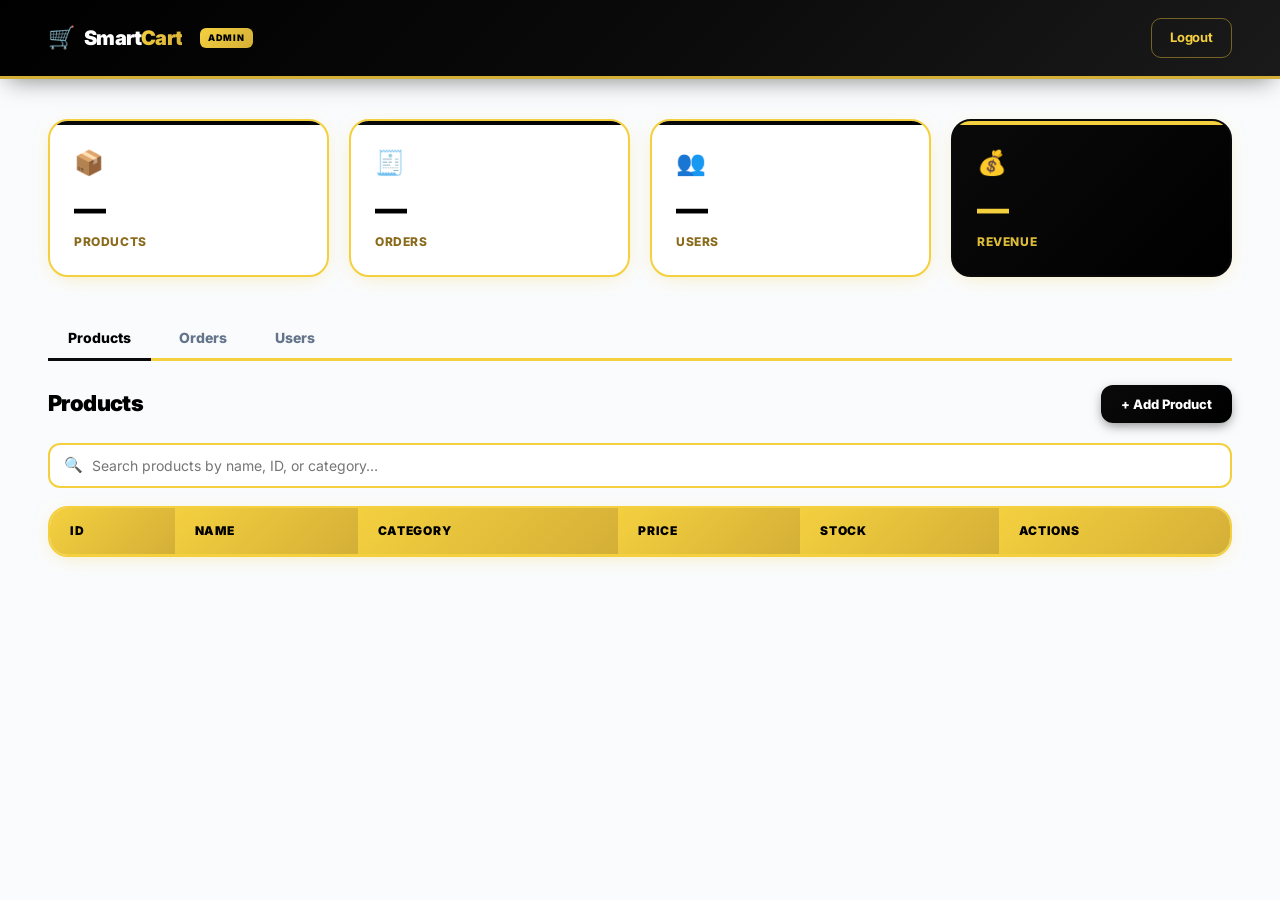
==== commit 60100ec8: "Add Users tab to admin panel" ====
--- a/SmartCart/src/main/resources/static/admin.html
+++ b/SmartCart/src/main/resources/static/admin.html
@@ -44,6 +44,7 @@
     <div class="admin-tabs">
         <button class="tab-btn active" data-tab="products" onclick="switchTab('products')">Products</button>
         <button class="tab-btn" data-tab="orders" onclick="switchTab('orders')">Orders</button>
+        <button class="tab-btn" data-tab="users" onclick="switchTab('users')">Users</button>
     </div>
 
     <section id="tab-products" class="admin-tab-content">
@@ -99,6 +100,41 @@
             <div>No orders match your search</div>
         </div>
     </section>
+
+    <!-- ✅ Users Tab -->
+    <section id="tab-users" class="admin-tab-content" style="display:none;">
+        <div class="tab-header">
+            <h2>Users</h2>
+            <span class="sub" id="userCount"></span>
+        </div>
+
+        <div class="admin-search-wrap">
+            <span class="admin-search-icon">🔍</span>
+            <input id="adminUserSearch" type="text"
+                   placeholder="Search users by name, email, or ID…"
+                   oninput="filterAdminUsers()">
+        </div>
+
+        <div class="admin-table-wrap">
+            <table class="admin-table">
+                <thead>
+                <tr>
+                    <th>ID</th>
+                    <th>Name</th>
+                    <th>Email</th>
+                    <th>Type</th>
+                    <th>Role</th>
+                    <th>Joined</th>
+                </tr>
+                </thead>
+                <tbody id="adminUserBody"></tbody>
+            </table>
+            <div id="adminNoUsers" class="admin-no-results" style="display:none;">
+                <div style="font-size:36px;margin-bottom:8px;">🔍</div>
+                <div>No users match your search</div>
+            </div>
+        </div>
+    </section>
 </main>
 
 <div id="productModal" class="modal-overlay">
@@ -136,6 +172,18 @@
     </div>
 </div>
 
+<!-- ✅ User Details Modal -->
+<div id="userDetailsModal" class="modal-overlay">
+    <div class="modal-box user-details-modal">
+        <div class="user-details-head">
+            <h3 class="modal-title">Order Details</h3>
+            <button class="user-details-close" onclick="closeUserDetails()">✕</button>
+        </div>
+        <div id="userDetailsBody"></div>
+    </div>
+</div>
+
+<div id="toast"></div>
 <div id="toast"></div>
 <script src="js/app.js"></script>
 </body>
--- a/SmartCart/src/main/resources/static/css/style.css
+++ b/SmartCart/src/main/resources/static/css/style.css
@@ -4418,4 +4418,133 @@
  @media (max-width: 768px) {
    .mem-history-table-wrap { overflow-x: auto; }
    .mem-history-table { min-width: 640px; }
+ }
+
+ /* ========================================================================
+    ADMIN — USER DETAILS MODAL
+    ======================================================================== */
+ .user-details-modal {
+   max-width: 720px;
+   width: 92%;
+   max-height: 88vh;
+   overflow-y: auto;
+   padding: 0;
+   text-align: left;
+ }
+
+ .user-details-head {
+   position: sticky;
+   top: 0;
+   background: #fff;
+   padding: 20px 24px;
+   border-bottom: 2px solid var(--gold, #f5b301);
+   display: flex;
+   justify-content: space-between;
+   align-items: center;
+   z-index: 2;
+ }
+
+ .user-details-head .modal-title {
+   margin: 0;
+   font-size: 20px;
+   font-weight: 800;
+ }
+
+ .user-details-close {
+   background: none;
+   border: 1.5px solid #eee;
+   border-radius: 8px;
+   width: 32px;
+   height: 32px;
+   cursor: pointer;
+   font-size: 14px;
+   font-weight: 700;
+   color: #444;
+   transition: all 0.15s;
+ }
+ .user-details-close:hover {
+   background: #f4f4f4;
+   border-color: #ccc;
+ }
+
+ #userDetailsBody {
+   padding: 20px 24px 28px;
+ }
+
+ .user-details-section {
+   margin-bottom: 22px;
+ }
+
+ .user-details-label {
+   font-size: 12px;
+   font-weight: 800;
+   letter-spacing: 0.08em;
+   text-transform: uppercase;
+   color: #888;
+   margin-bottom: 10px;
+ }
+
+ .user-details-table {
+   width: 100%;
+   border-collapse: collapse;
+   font-size: 14px;
+   background: #fff;
+   border: 1px solid #eee;
+   border-radius: 10px;
+   overflow: hidden;
+ }
+
+ .user-details-table thead th {
+   background: #fafafa;
+   font-size: 11px;
+   font-weight: 800;
+   text-transform: uppercase;
+   letter-spacing: 0.05em;
+   color: #666;
+   padding: 10px 14px;
+   text-align: left;
+   border-bottom: 1px solid #eee;
+ }
+
+ .user-details-table td {
+   padding: 10px 14px;
+   border-bottom: 1px solid #f2f2f2;
+   vertical-align: top;
+ }
+
+ .user-details-table tr:last-child td {
+   border-bottom: none;
+ }
+
+ .user-details-table .ud-key {
+   width: 180px;
+   font-weight: 700;
+   color: #555;
+   background: #fafafa;
+ }
+
+ .user-details-table .ud-val {
+   color: #111;
+   font-weight: 500;
+   word-break: break-word;
+ }
+
+ .user-details-table .ud-total-row .ud-key,
+ .user-details-table .ud-total-row .ud-val {
+   background: #fffbe6;
+   font-weight: 800;
+   color: #111;
+   border-top: 2px solid var(--gold, #f5b301);
+ }
+
+ /* Make order-customer clickable */
+ .order-customer.clickable {
+   cursor: pointer;
+   border-radius: 10px;
+   padding: 6px 10px;
+   margin: -6px -10px;
+   transition: background 0.15s;
+ }
+ .order-customer.clickable:hover {
+   background: #fffbe6;
  }
